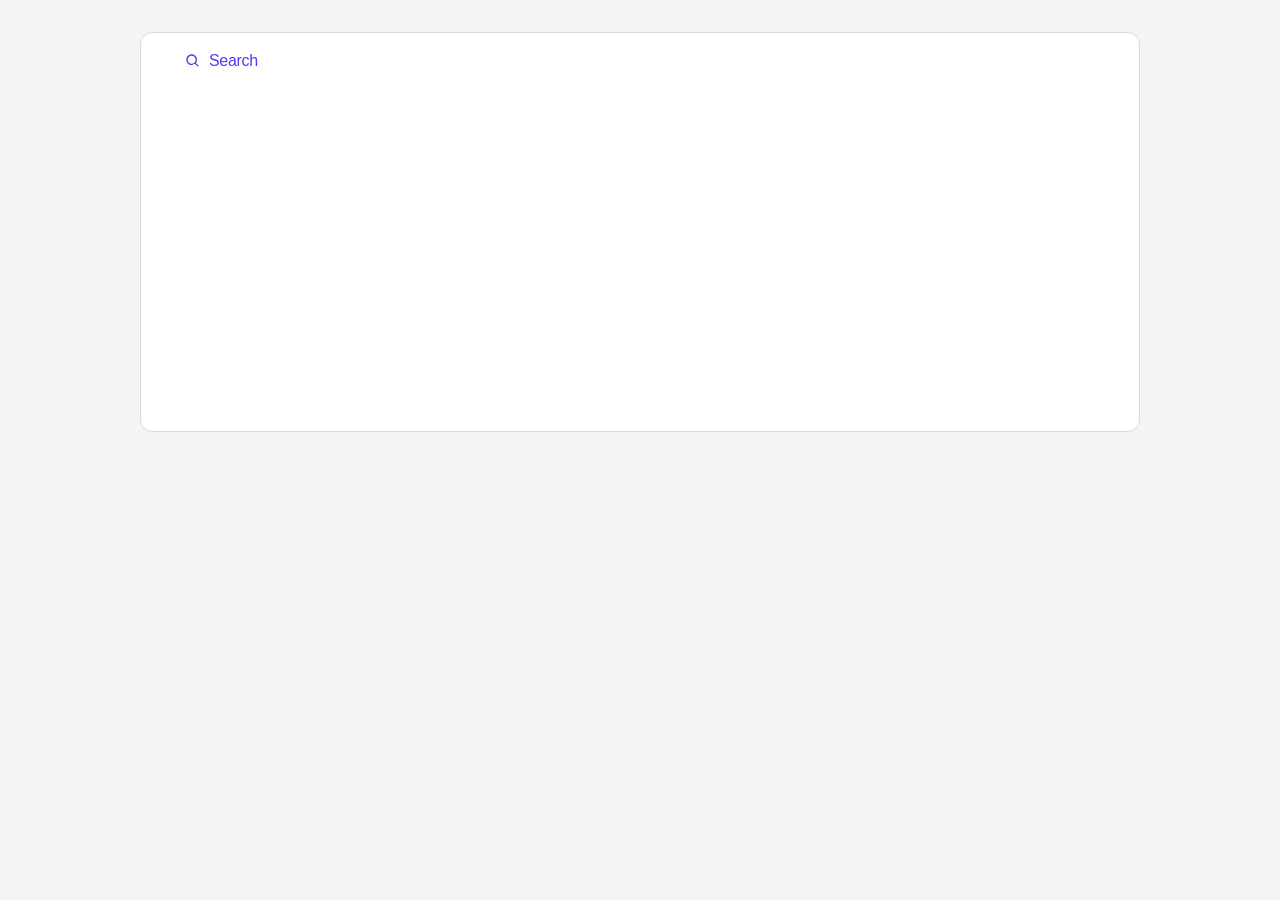
==== public/index.html @ 5e2a1522 "feat(frontend): add Branch pagination + search static entry markup Create public/index.html — the se" ====
<!DOCTYPE html>
<html lang="en">
<head>
  <meta charset="utf-8">
  <meta name="viewport" content="width=device-width, initial-scale=1">
  <title>Branch pagination + search</title>
  <meta name="description" content="A codebase folder and repository tree with branch pagination, inline search, selection, and a confirmation footer.">

  <!--
    Stylesheet order is a hard contract: css/tokens.css declares the :root custom
    properties (colors, typography, spacing, radius) that css/branch-list.css
    consumes via var(--…), so tokens MUST load first. Paths are RELATIVE (no
    leading slash) so the page works when opened directly from the filesystem
    (file://) or served by any static file server. The Inter font is provided by
    the stylesheet layer (an @font-face pointing at assets/fonts/ when present,
    with a system-font fallback); there is intentionally NO external font CDN
    link — the feature ships zero third-party dependencies.
  -->
  <link rel="stylesheet" href="css/tokens.css">
  <link rel="stylesheet" href="css/branch-list.css">
</head>
<body>
  <!--
    Visually-hidden document heading. Gives the page a top-level heading for
    assistive technology and document structure without altering the Figma
    visual: the branch-list container has no visible title of its own, and the
    surrounding application shell (App Bar, wizard, left nav, provider select) is
    explicitly OUT OF SCOPE (Technical Spec §0.8.2).
  -->
  <h1 class="sr-only">Branch pagination and search</h1>

  <main class="page">
    <!--
      ==========================================================================
      BranchTreeContainer — the bordered branch-list panel (Figma 48966:72006 /
      48966:64459). A fixed 400px × ~1000px panel: 1px #D9D9D9 border, 12px
      radius, overflow clipped. It is a flex column with two in-flow children —
      the scrolling tree list (#tree-list) and the pinned confirmation footer
      (#confirmation-footer). Every visual value (dimensions, border, radius,
      spacing, colors, typography) is realized in css/branch-list.css against
      css/tokens.css; this markup carries semantic structure + stable JS hooks
      ONLY (no inline styles, no inline scripts).
      ==========================================================================
    -->
    <div class="branch-tree" id="branch-tree">

      <!--
        Scrollable tree list — the ONLY scrolling region and the pagination
        IntersectionObserver root. js/tree.js renders the folder / repository /
        "New branch" / branch rows here from js/data.js: each generated row is a
        role="treeitem" carrying an inline style="--row-depth:N" indentation hook,
        a 24px icon slot (.branch-tree__icon) holding a 16px icon, and a label
        (.tree-row__label / .branch-row__label / .new-branch-row__label). Nested
        folder children are grouped with role="group" and the parent folder row
        exposes aria-expanded="true|false". js/search.js swaps the "Search"
        affordance below for the inline search input in place.
      -->
      <div class="branch-tree__list" id="tree-list" role="tree" aria-label="Codebase branches">

        <!-- js/tree.js inserts the tree rows (platform, engineering, backend,
             frontend, web-app, customer-portal, "New branch", …) ABOVE the
             "Search" affordance; js/pagination.js appends further branch rows
             (branch-5 … branch-16) before #pagination-sentinel. -->

        <!--
          SearchAffordanceRow (Figma 48966:67318) — the resting "Search"
          affordance: a focusable tree node (purple magnifier + purple "Search"
          label) that js/search.js swaps in place for #search-input-row on
          activation. Default background is transparent; hover paints the
          full-width lavender band (css/branch-list.css). Colors are baked into
          the SVG / resolved from tokens — never recolored here.
        -->
        <div class="search-affordance" id="search-affordance" role="treeitem" tabindex="0" aria-label="Search branches">
          <img class="branch-tree__icon" src="assets/icons/icon_search.svg" alt="" aria-hidden="true" width="24" height="24">
          <span class="search-affordance__label">Search</span>
        </div>

        <!--
          SearchInputRow (Figma 48966:72061 / 48966:70647) — the inline, box-less
          search field (no fill, bottom border only, radius 0). Hidden by default;
          js/search.js reveals it in place of the affordance and moves focus into
          the input. The leading magnifier is purple; the native caret is used
          (the Figma "|" is a mock cursor annotation, not literal text). The
          trailing clear-× control is present whenever the field is open — the
          authoritative Figma "search open / empty" frame (48966:70647) renders
          it VISIBLE in the empty state (per AAP §0.2.2/§0.2.4/§0.2.5) — so it is
          NOT gated on field content; js/search.js wires its click to clear the
          query and dismiss the field. It is only display:none while the whole
          #search-input-row is hidden (default/resting state).
        -->
        <div class="search-input-row" id="search-input-row" role="search" hidden>
          <img class="branch-tree__icon" src="assets/icons/icon_search.svg" alt="" aria-hidden="true" width="24" height="24">
          <label class="sr-only" for="branch-search-input">Search branches</label>
          <input
            id="branch-search-input"
            type="search"
            placeholder="Search"
            autocomplete="off"
            autocapitalize="off"
            spellcheck="false"
            enterkeyhint="search"
            aria-controls="tree-list">
          <button class="search-clear" type="button" aria-label="Clear search">
            <img class="branch-tree__icon" src="assets/icons/icon_x_clear.svg" alt="" aria-hidden="true" width="24" height="24">
          </button>
        </div>

        <!--
          EmptyState (Figma 48966:70337) — shown by js/search.js when a query
          matches no branches: the text-only message "Branch not found" (no icon,
          no illustration), left-aligned at the branch label column. It is
          aria-hidden because the equivalent result is announced through the
          #search-status live region below, which avoids a duplicate screen-reader
          announcement.
        -->
        <p class="empty-state" id="empty-state" hidden aria-hidden="true">Branch not found</p>

        <!--
          Pagination sentinel — a zero-footprint 1px IntersectionObserver target
          appended after the last branch row. js/pagination.js observes it (with
          root = #tree-list) and appends the next branch batch on intersection.
          The design shows NO spinner, skeleton, "loading more" row, scrollbar
          chrome, count badge, or progress bar — pagination is a pure clip at
          400px, so this element is intentionally invisible.
        -->
        <div id="pagination-sentinel" aria-hidden="true"></div>
      </div>

      <!--
        Keyboard "Load more" fallback (accessibility only — Technical Spec §0.3.3,
        §0.4.4). Visually hidden and revealed only on keyboard focus
        (css/branch-list.css) so it never appears in the resting design.
        js/pagination.js wires it so keyboard users can advance pagination without
        a scroll gesture. It is a sibling of the scroll region (kept OUT of the
        role="tree" so the tree owns only tree items) and does NOT introduce any
        visible loading indicator.
      -->
      <button class="load-more" type="button" id="load-more">Load more branches</button>

      <!--
        ConfirmationFooter (Figma 48966:68383) — the pinned bottom bar shown by
        js/selection.js when a branch is selected. Full-width, TOP border only,
        bottom-corner radius (0 0 12 12), pinned to the container bottom while the
        list scrolls above it. Left-to-right: git-branch icon, the full branch
        path text (filled into #confirmation-path), and the purple check-circle
        indicator (24×24). Hidden until a selection exists.
      -->
      <div class="branch-tree__footer" id="confirmation-footer" hidden>
        <img class="branch-tree__icon" src="assets/icons/icon_git_branch.svg" alt="" aria-hidden="true" width="24" height="24">
        <span class="sr-only">Selected branch: </span>
        <span class="branch-tree__footer-path" id="confirmation-path"></span>
        <img class="branch-tree__check" src="assets/icons/icon_check_circle.svg" alt="" aria-hidden="true" width="24" height="24">
      </div>
    </div>

    <!--
      Visually-hidden ARIA live region — js/search.js announces the filtered match
      count and the "Branch not found" empty state here (polite). This is a
      non-visual accessibility layer only; it must not alter the visual design.
    -->
    <div class="sr-only" id="search-status" role="status" aria-live="polite"></div>
  </main>

  <!-- Graceful degradation: the tree, pagination, and search are driven by ES
       modules. This message is shown only when scripting is disabled. -->
  <noscript>This interactive branch browser requires JavaScript to be enabled.</noscript>

  <!--
    Single native ES-module entry point. js/app.js imports data.js, tree.js,
    pagination.js, search.js and selection.js and wires them together on load.
    This is the ONLY script on the page — there is no inline JavaScript and no
    bundler or build step.
  -->
  <script type="module" src="js/app.js"></script>
</body>
</html>
---- public/css/tokens.css ----
/* ============================================================================
 * tokens.css — Design Token Layer
 * ----------------------------------------------------------------------------
 * Feature:  "Branch pagination + search" static frontend.
 * Source:   Figma "Blitzy-Platform-2.0" (fileKey 91TpUu5OYVLFkPdcBCmOUu),
 *           frame 48966:14667 — Token Manifest (Technical Spec §0.2.3).
 *
 * This file is the SINGLE SOURCE OF TRUTH for every tokenized visual value.
 * It is loaded FIRST by public/index.html (before css/branch-list.css), so
 * that all custom properties are defined before any component style consumes
 * them. public/css/branch-list.css resolves EVERY color / spacing / radius /
 * typography value against the variables declared here via var(--…); the
 * token NAMES below are therefore a hard contract and must not be renamed.
 *
 * Constraints (Technical Spec §0.5, §0.9):
 *   - Plain CSS only: no preprocessor, no PostCSS, no build step, no CDN.
 *   - EXACT Figma values: no rounding, snapping, renaming, or approximation.
 *   - This file contains ONLY :root custom-property declarations (colors,
 *     typography, spacing, radius). No component selectors, no resets, and
 *     no layout rules — those live exclusively in branch-list.css.
 *   - No shadow or gradient tokens exist in the design; none are defined.
 *
 * Fonts: Inter is used as a static asset, never an npm dependency. No
 * @font-face block is declared here because no font files are present under
 * public/assets/fonts/; the UI degrades gracefully to the system-font stack
 * declared in --font-family-base (Inter first, robust system fallback after).
 * If Inter files are later added under public/assets/fonts/, @font-face rules
 * using only relative "../assets/fonts/…" URLs may be introduced.
 * ==========================================================================*/

:root {
  /* --------------------------------------------------------------------------
   * Colors — exact hex from the Figma Token Manifest (§0.2.3).
   * ------------------------------------------------------------------------*/
  --color-surface: #FFFFFF;         /* container / background surface */
  --color-border-control: #D9D9D9;  /* container border, search-input underline, footer top border */
  --color-brand-purple: #5B39F3;    /* magnifier, "Search"/"New branch" text, plus icon, check-circle */
  --color-text-primary: #333333;    /* tree / branch / menu row labels, footer full-path text */
  --color-text-black: #000000;      /* typed query text, caret, clear-× tint */
  --color-text-muted: #999999;      /* placeholder + empty-state text, git-branch/folder/repo/chevron icon tint */
  --color-row-highlight: #F2F0FE;   /* hover + selected row background (recurring inline hex, tokenized) */
  --color-page-bg: #F5F5F5;         /* page background behind the container */
  --color-border-card: #E9E9E9;     /* manifest completeness (may be unused by the feature, but defined) */

  /* --------------------------------------------------------------------------
   * Typography — Inter family; exact weight / size / line-height / tracking
   * (§0.2.3). Each role is exposed BOTH as a `font`-shorthand token (weight,
   * size/line-height, then the shared family) AND as individual sub-property
   * tokens, so component styles may consume whichever form they need. Because
   * the CSS `font` shorthand cannot carry letter-spacing, tracking is exposed
   * only as a sub-property token (--text-tree-row-letter-spacing).
   *
   * --font-family-base is the single permitted non-manifest token; it exists
   * to make Inter usable with a graceful system-font fallback.
   * ------------------------------------------------------------------------*/
  --font-family-base: Inter, -apple-system, "Segoe UI", Roboto, Helvetica, Arial, sans-serif;

  /* text-tree-row — tree / branch / menu-row body text (the dominant style). */
  --text-tree-row-weight: 400;
  --text-tree-row-size: 16px;
  --text-tree-row-line-height: 1.5em;
  --text-tree-row-letter-spacing: -0.0188em;
  --text-tree-row: 400 16px/1.5em var(--font-family-base);

  /* text-search-base — search affordance + search-input base text. */
  --text-search-base-weight: 500;
  --text-search-base-size: 16px;
  --text-search-base-line-height: 1.5em;
  --text-search-base: 500 16px/1.5em var(--font-family-base);

  /* text-heading-h5 — heading (used by the preview / shell if present). */
  --text-heading-h5-weight: 600;
  --text-heading-h5-size: 24px;
  --text-heading-h5-line-height: 1.3em;
  --text-heading-h5: 600 24px/1.3em var(--font-family-base);

  /* --------------------------------------------------------------------------
   * Spacing — exact px (§0.2.3).
   * ------------------------------------------------------------------------*/
  --space-row-v: 4px;         /* row vertical padding */
  --space-row-h: 12px;        /* row horizontal padding */
  --space-row-gap: 4px;       /* gap between icon and label within a row */
  --space-indent-step: 28px;  /* depth indent per tree level (24px icon slot + 4px gap) */
  --space-list-pad-v: 12px;   /* inner list vertical padding (12px 0) */
  --space-panel: 32px;        /* panel-level spacing (page / preview padding) */

  /* --------------------------------------------------------------------------
   * Radius — exact (§0.2.3).
   * ------------------------------------------------------------------------*/
  --radius-container: 12px;              /* container corner radius */
  --radius-footer-bottom: 0 0 12px 12px; /* confirmation footer: bottom corners only */
  --radius-row: 0;                       /* rows are square-cornered even when highlighted */
}
---- public/css/branch-list.css ----
/* ============================================================================
 * branch-list.css — Component styles & states for "Branch pagination + search"
 * ----------------------------------------------------------------------------
 * Feature:  "Branch pagination + search" static frontend.
 * Source:   Figma "Blitzy-Platform-2.0" (fileKey 91TpUu5OYVLFkPdcBCmOUu),
 *           frame 48966:14667 — reconciled component specs (Technical Spec §0.2).
 *
 * This is the VISUAL realization of the Figma design. It owns NO tokenized raw
 * values: every color / spacing / radius / typography value that has a manifest
 * token resolves to a `var(--…)` custom property declared in css/tokens.css
 * (loaded FIRST). The only literals present are the CSS-universal keywords
 * (0, none, auto, inherit, currentColor, transparent), a handful of one-off
 * STRUCTURAL dimensions (centralized as local `--branch-tree-*` custom
 * properties immediately below), 1px control borders, and non-visual
 * accessibility primitives (visually-hidden utility, focus-ring widths).
 *
 * Constraints (Technical Spec §0.5, §0.9):
 *   - Plain CSS only: no preprocessor, no PostCSS, no build step, no CDN.
 *   - EXACT Figma values: no rounding, snapping, or approximation.
 *   - No shadows, no gradients anywhere (the design has none).
 *   - No invented UI: no loading indicator (spinner/skeleton/progress), no
 *     matched-substring highlight, no per-row selection checkmark.
 *   - Icons are <img> elements whose colors are BAKED INTO the SVG assets; this
 *     stylesheet only SIZES/positions them and never recolors via filter/mask.
 *
 * ----------------------------------------------------------------------------
 * SELECTOR / HOOK CONTRACT (must match public/index.html + public/js exactly):
 *   #branch-tree / .branch-tree ............. bordered 400px container
 *   #tree-list  / .branch-tree__list ........ the ONLY scrolling region (role=tree)
 *   .tree-row ............................... folder / repository rows (have chevron)
 *   .new-branch-row ......................... "New branch" action row
 *   .branch-row ............................. branch leaf rows
 *   #search-affordance / .search-affordance . collapsed "Search" affordance
 *   #search-input-row / .search-input-row ... open inline search input row,
 *       containing #branch-search-input (<input type="search">) + clear <button>
 *   .empty-state ............................ "Branch not found" message
 *   #search-status.sr-only .................. aria-live result/empty announcement
 *   #pagination-sentinel .................... IntersectionObserver target
 *   #load-more .............................. keyboard "Load more" a11y fallback
 *   #confirmation-footer / .branch-tree__footer  pinned selection footer
 *
 * State hooks toggled by JS (styled here):
 *   folder rows expanded ......... aria-expanded="true"  (rotates the chevron)
 *   selected rows ................ .is-selected AND/OR [aria-selected="true"]
 *   hidden elements .............. the `hidden` attribute
 *
 * INDENTATION CONTRACT (Figma pixel-exact; coordinate with public/js/tree.js):
 *   Each row carries an inline `style="--row-depth:N"` where N is the node's
 *   depth (0-5) from public/js/data.js. Depth indentation is applied as
 *   padding-left; each icon/chevron is a 16px glyph centered inside a 24px slot
 *   (the .branch-tree__icon / .branch-tree__chevron boxes). Row structure:
 *     - folder/repo  (.tree-row):        [chevron box][icon box][label]
 *     - branch/action/search rows:       [icon box][content]      (no chevron)
 *     - empty state  (.empty-state):     [text]                   (no icon)
 *   The per-row padding-left formulas (see each component below) reproduce the
 *   exact Figma offsets: customer-portal(depth3) label @152px, branch(depth4)
 *   label @180px, "Branch not found"(depth4) text @180px.
 * ==========================================================================*/

/* ----------------------------------------------------------------------------
 * Global box-sizing reset (light, non-invasive).
 * ------------------------------------------------------------------------- */
*,
*::before,
*::after {
  box-sizing: border-box;
}

/* ----------------------------------------------------------------------------
 * Page shell — PREVIEW ONLY.
 * Provides a neutral page background and centers the branch-list container so
 * public/index.html can be previewed standalone. The surrounding application
 * shell (App Bar, wizard, left nav, provider select) is intentionally NOT
 * rebuilt here — it is out of scope (Technical Spec §0.8.2).
 * ------------------------------------------------------------------------- */
body {
  margin: 0;
  padding: var(--space-panel);
  min-height: 100vh;
  display: flex;
  justify-content: center;
  align-items: flex-start;
  background: var(--color-page-bg);
  font: var(--text-tree-row);
  font-family: var(--font-family-base);
  color: var(--color-text-primary);
}

/* ----------------------------------------------------------------------------
 * .sr-only — visually-hidden utility (non-visual a11y layer).
 * Used by #search-status (aria-live) and #load-more; removes the element from
 * the visual layout while keeping it available to assistive technology.
 * ------------------------------------------------------------------------- */
.sr-only {
  position: absolute;
  width: 1px;
  height: 1px;
  padding: 0;
  margin: -1px;
  overflow: hidden;
  clip: rect(0 0 0 0);
  clip-path: inset(50%);
  white-space: nowrap;
  border: 0;
}

/* ============================================================================
 * BranchTreeContainer — the bordered 400px panel (Figma 48966:72006).
 * The container is a flex column of exactly two children: the scrolling list
 * (.branch-tree__list) and the optional pinned footer (.branch-tree__footer).
 * Making the list flex-grow and the footer flex-none pins the footer to the
 * container bottom and lets the list reflow when the footer is toggled via the
 * `hidden` attribute — while `overflow: hidden` clips content (incl. the
 * footer's rounded bottom corners) to the 12px container radius.
 *
 * The `--branch-tree-*` custom properties below centralize the few one-off
 * STRUCTURAL dimensions that intentionally have no manifest token (Technical
 * Spec §0.2.3). They are scoped locally here and are NOT added to tokens.css.
 * ========================================================================== */
.branch-tree {
  /* Structural (non-tokenized) dimensions — local to this component only. */
  --branch-tree-height: 400px;   /* fixed container height (clips overflow)   */
  --branch-tree-width: 1000px;   /* container width (~1000px per Figma)       */
  --branch-tree-icon-slot: 24px; /* square slot each 16px icon is centered in */
  --branch-tree-icon-size: 16px; /* rendered icon glyph size                  */
  --branch-tree-check-size: 24px;/* confirmation check-circle (larger icon)   */
  --branch-tree-footer-height: 48px; /* pinned confirmation footer height     */
  --branch-tree-footer-gap: 8px;     /* footer icon/text/check gap            */

  position: relative;
  display: flex;
  flex-direction: column;
  width: var(--branch-tree-width);
  max-width: 100%;
  height: var(--branch-tree-height);
  overflow: hidden;
  background: var(--color-surface);
  border: 1px solid var(--color-border-control);
  border-radius: var(--radius-container);
  /* Inter + system fallback; every descendant row inherits this. */
  font-family: var(--font-family-base);
}

/* ----------------------------------------------------------------------------
 * Inner scroll list (Figma 48966:72007) — the ONLY scrolling element and the
 * IntersectionObserver root. Native scroll, no custom scrollbar chrome (the
 * design is a pure clip at 400px — Technical Spec §0.2 W1).
 * ------------------------------------------------------------------------- */
.branch-tree__list {
  flex: 1 1 auto;
  min-height: 0;             /* allow the flex child to shrink and scroll     */
  overflow-y: auto;
  padding: var(--space-list-pad-v) 0;
  margin: 0;
  list-style: none;          /* harmless if the list uses <ul>/<li> semantics */
}

/* ============================================================================
 * Icon boxes — a 16px SVG glyph centered inside a 24px slot (4px inset each
 * side), reproducing the Figma icon cells. Icons are <img> elements with their
 * color BAKED INTO the SVG asset; this stylesheet never recolors them.
 * ========================================================================== */
.branch-tree__chevron,
.branch-tree__icon {
  box-sizing: border-box;
  flex: 0 0 auto;
  width: var(--branch-tree-icon-slot);
  height: var(--branch-tree-icon-slot);
  /* Inset = (slot - glyph) / 2 = (24px - 16px) / 2 = 4px, centering the glyph. */
  padding: calc((var(--branch-tree-icon-slot) - var(--branch-tree-icon-size)) / 2);
  display: block;
  object-fit: contain;
}

/* Generic safety net: any raw icon <img>/<svg> inside the tree renders at the
 * 16px glyph size (in case markup omits the explicit icon-box class). */
.branch-tree img,
.branch-tree svg {
  flex: 0 0 auto;
}

/* Confirmation check-circle is a larger 24px glyph that fills its slot (no
 * inset). Targeted by class and, as a fallback, by the known asset filename. */
.branch-tree__check,
.branch-tree img[src$="icon_check_circle.svg"] {
  box-sizing: border-box;
  flex: 0 0 auto;
  width: var(--branch-tree-check-size);
  height: var(--branch-tree-check-size);
  padding: 0;
  display: block;
  object-fit: contain;
}

/* ============================================================================
 * Row base — shared geometry & typography for every tree/branch/action/search
 * row (Figma template: 32px tall, padding 4px/12px, 4px gap, 16px body text).
 * Includes <button> resets so an interactive row works whether it is rendered
 * as a <div> or a <button>. padding-left (depth indent) is set per row type.
 * ========================================================================== */
.tree-row,
.new-branch-row,
.branch-row,
.search-affordance,
.search-input-row {
  display: flex;
  align-items: center;
  gap: var(--space-row-gap);
  width: 100%;
  padding: var(--space-row-v) var(--space-row-h);
  margin: 0;
  background: transparent;
  border: 0;
  border-radius: var(--radius-row);
  color: var(--color-text-primary);
  font: var(--text-tree-row);
  letter-spacing: var(--text-tree-row-letter-spacing);
  text-align: left;
  appearance: none;
  -webkit-appearance: none;
  cursor: pointer;
}

/* Row label text fills the remaining width (matches Figma "Fill" sizing) and
 * never wraps a single tree/branch label. */
.tree-row__label,
.branch-row__label,
.new-branch-row__label,
.search-affordance__label {
  flex: 1 1 auto;
  min-width: 0;
  overflow: hidden;
  text-overflow: ellipsis;
  white-space: nowrap;
}

/* ============================================================================
 * TreeRow — folder & repository rows (Figma 48966:72073). They carry a chevron
 * box, so depth indentation is exactly depth × step.
 * ========================================================================== */
.tree-row {
  padding-left: calc(var(--space-row-h) + var(--row-depth, 0) * var(--space-indent-step));
}

/* Hover & selected share the full-width, square-cornered lavender highlight. */
.tree-row:hover,
.tree-row.is-selected,
.tree-row[aria-selected="true"] {
  background: var(--color-row-highlight);
}

/* Expanded folders: rotate the disclosure chevron 90° (asset is stored
 * un-rotated; rotation is CSS-only). Targeted by class + filename fallback. */
.tree-row[aria-expanded="true"] .branch-tree__chevron,
.tree-row[aria-expanded="true"] img[src$="icon_chevron_right.svg"] {
  transform: rotate(90deg);
}

/* Optional, minimal disclosure micro-interaction; does not change static
 * end-states (right when collapsed, down when expanded). */
.branch-tree__chevron,
.tree-row img[src$="icon_chevron_right.svg"] {
  transition: transform 120ms ease;
}

/* ============================================================================
 * NewBranchRow — "New branch" action (Figma 48966:72051). Chevron-less, so it
 * gains one extra indent step to align its icon with the branch icon column.
 * Plus icon (asset-purple) + purple label.
 * ========================================================================== */
.new-branch-row {
  padding-left: calc(var(--space-row-h) + (var(--row-depth, 0) + 1) * var(--space-indent-step));
  color: var(--color-brand-purple);
}

/* ============================================================================
 * SearchAffordanceRow — the resting "Search" affordance (Figma 48966:67318).
 * Purple magnifier (asset) + purple "Search" label (Inter Regular 400).
 * Transparent by default; hover paints the full-width, square lavender band.
 * NO bottom divider and NO input in this state.
 * ========================================================================== */
.search-affordance {
  padding-left: calc(var(--space-row-h) + (var(--row-depth, 0) + 1) * var(--space-indent-step));
  color: var(--color-brand-purple);
}

.search-affordance:hover {
  background: var(--color-row-highlight);
}

/* Keyboard-only focus ring — a non-visual a11y layer that does not alter the
 * resting design (inset so it never overflows the container edge). */
.search-affordance:focus-visible {
  outline: 2px solid var(--color-brand-purple);
  outline-offset: -2px;
}

/* ============================================================================
 * SearchInputRow — the active inline search field (Figma 48966:72061 /
 * 48966:70647). Box-less: no fill, NO radius, a single 1px bottom underline.
 * Leading purple magnifier (asset), an unstyled native search input, and a
 * trailing clear-× button.
 * ========================================================================== */
.search-input-row {
  padding-left: calc(var(--space-row-h) + (var(--row-depth, 0) + 1) * var(--space-indent-step));
  border-bottom: 1px solid var(--color-border-control);
  border-radius: 0;
  cursor: text;
}

/* The native <input type="search"> stripped of all UA chrome so it reads as a
 * bare, box-less field. The search-input baseline (--text-search-base = Inter
 * Medium 500 family/size/line-height) is applied first, then font-weight is
 * overridden to 400 so the TYPED QUERY renders Inter Regular 400 — matching the
 * Figma "Inter Regular 400 span" for the query (Technical Spec §0.2.2) and the
 * surrounding tree-row body weight; only the design's caret glyph is Medium 500.
 * Matched by the documented #branch-search-input hook AND, defensively, by its
 * structural context so the styling holds regardless of the id being present. */
#branch-search-input,
.search-input-row input[type="search"] {
  flex: 1 1 auto;
  min-width: 0;
  padding: 0;
  margin: 0;
  background: transparent;
  border: 0;
  box-shadow: none;
  appearance: none;
  -webkit-appearance: none;
  color: var(--color-text-black);
  caret-color: var(--color-text-black);
  font: var(--text-search-base);
  font-weight: var(--text-tree-row-weight);
  letter-spacing: var(--text-tree-row-letter-spacing);
}

/* Placeholder = Inter Regular 400 in muted gray (lighter than typed text). */
#branch-search-input::placeholder,
.search-input-row input[type="search"]::placeholder {
  color: var(--color-text-muted);
  font-weight: var(--text-tree-row-weight);
  opacity: 1;                 /* Firefox dims placeholders by default */
}

/* Remove WebKit's built-in magnifier/clear affordances so only our own icons
 * are shown. */
#branch-search-input::-webkit-search-decoration,
#branch-search-input::-webkit-search-cancel-button,
#branch-search-input::-webkit-search-results-button,
#branch-search-input::-webkit-search-results-decoration,
.search-input-row input[type="search"]::-webkit-search-decoration,
.search-input-row input[type="search"]::-webkit-search-cancel-button,
.search-input-row input[type="search"]::-webkit-search-results-button,
.search-input-row input[type="search"]::-webkit-search-results-decoration {
  appearance: none;
  -webkit-appearance: none;
}

/* Accessible focus indicator only (no resting box/background/shadow). */
#branch-search-input:focus-visible,
.search-input-row input[type="search"]:focus-visible {
  outline: 2px solid var(--color-brand-purple);
  outline-offset: 2px;
}

/* Trailing clear-× button — transparent, chrome-less; the × glyph color is
 * baked into the SVG asset (black). */
.search-input-row .search-clear,
.search-input-row button {
  flex: 0 0 auto;
  display: inline-flex;
  align-items: center;
  justify-content: center;
  padding: 0;
  margin: 0;
  background: none;
  border: 0;
  color: var(--color-text-black);
  cursor: pointer;
  appearance: none;
  -webkit-appearance: none;
}

.search-input-row .search-clear:focus-visible,
.search-input-row button:focus-visible {
  outline: 2px solid var(--color-brand-purple);
  outline-offset: 2px;
}

/* ============================================================================
 * BranchRow — branch leaves (Figma 48966:67971). Chevron-less, so it gains one
 * extra indent step. git-branch icon is #999999 (baked in the asset) and the
 * label uses the default primary text color inherited from the row base.
 * ========================================================================== */
.branch-row {
  padding-left: calc(var(--space-row-h) + (var(--row-depth, 0) + 1) * var(--space-indent-step));
}

/* Hover mirrors the documented TreeRow hover highlight (full-width, square). */
.branch-row:hover {
  background: var(--color-row-highlight);
}

/* Selected branch: full-width lavender band, radius 0, TEXT UNCHANGED.
 * There is deliberately NO per-row checkmark — the only check indicator is the
 * check-circle in the confirmation footer. Both selection hooks are styled. */
.branch-row.is-selected,
.branch-row[aria-selected="true"] {
  background: var(--color-row-highlight);
}

/* ============================================================================
 * EmptyState — the "Branch not found" message (Figma 48966:70337). A single
 * left-aligned line in muted gray, aligned to the branch LABEL column (branch
 * indent + icon slot + gap). NO icon, NO illustration.
 * ========================================================================== */
.empty-state {
  margin: 0;
  padding: var(--space-row-v) var(--space-row-h);
  /* Text sits at the branch-label column: base indent + icon slot + gap,
   * expressed as two extra indent steps beyond the row padding. */
  padding-left: calc(var(--space-row-h) + (var(--row-depth, 0) + 2) * var(--space-indent-step));
  color: var(--color-text-muted);
  font: var(--text-tree-row);
  letter-spacing: var(--text-tree-row-letter-spacing);
  text-align: left;
}

/* ============================================================================
 * ConfirmationFooter — pinned bottom bar shown when a branch is selected
 * (Figma 48966:68383). It is a SIBLING of the scroll list inside the flex
 * column container, so it stays pinned to the container's bottom edge and the
 * list scrolls above it. Full width, TOP border only, bottom-corner radius.
 * ========================================================================== */
.branch-tree__footer {
  flex: 0 0 auto;            /* never shrinks; sits below the scrolling list  */
  display: flex;
  align-items: center;
  gap: var(--branch-tree-footer-gap);
  width: 100%;
  min-height: var(--branch-tree-footer-height);
  padding: var(--space-row-h);
  background: var(--color-surface);   /* opaque so scrolled rows don't show through */
  border-top: 1px solid var(--color-border-control);
  border-radius: var(--radius-footer-bottom);
  color: var(--color-text-primary);
  font: var(--text-tree-row);
  letter-spacing: var(--text-tree-row-letter-spacing);
}

/* Full branch path fills the space between the leading git-branch icon and the
 * trailing check-circle (matches Figma "Fill" sizing / space-between look). */
.branch-tree__footer-path {
  flex: 1 1 auto;
  min-width: 0;
  overflow: hidden;
  text-overflow: ellipsis;
  white-space: nowrap;
  color: var(--color-text-primary);
}

/* ============================================================================
 * Pagination & accessibility utilities — NO invented UI. The design paginates
 * as a pure clip at 400px with native scroll: there is no spinner, skeleton,
 * "loading more" row, count badge, or progress bar anywhere.
 * ========================================================================== */

/* IntersectionObserver target: a zero-footprint 1px sentinel appended after the
 * last branch row. It must never affect the visible layout. */
#pagination-sentinel {
  flex: 0 0 auto;
  width: 100%;
  height: 1px;
  margin: 0;
  padding: 0;
  list-style: none;
  background: transparent;
  border: 0;
}

/* Keyboard "Load more" fallback — visually hidden (accessibility only) so it
 * never appears in the resting design, but reachable via Tab and revealed on
 * focus for keyboard users (standard skip-link reveal pattern). */
#load-more {
  position: absolute;
  width: 1px;
  height: 1px;
  padding: 0;
  margin: -1px;
  overflow: hidden;
  clip: rect(0 0 0 0);
  clip-path: inset(50%);
  white-space: nowrap;
  border: 0;
  background: transparent;
  color: var(--color-brand-purple);
  font: var(--text-tree-row);
  cursor: pointer;
  appearance: none;
  -webkit-appearance: none;
}

/* Reveal the fallback into normal flow only when it receives keyboard focus. */
#load-more:focus,
#load-more:focus-visible {
  position: static;
  width: auto;
  height: auto;
  margin: 0;
  padding: var(--space-row-v) var(--space-row-h);
  overflow: visible;
  clip: auto;
  clip-path: none;
  white-space: normal;
  outline: 2px solid var(--color-brand-purple);
  outline-offset: -2px;
}

/* ----------------------------------------------------------------------------
 * [hidden] enforcement — elements whose resting display is flex/grid need an
 * explicit override, because `display: flex|grid` otherwise defeats the UA
 * `[hidden] { display: none }` rule. This guarantees the JS-toggled `hidden`
 * attribute reliably hides the footer, the inactive search input, the search
 * affordance, the empty state, and any row.
 * -------------------------------------------------------------------------- */
[hidden] {
  display: none !important;
}
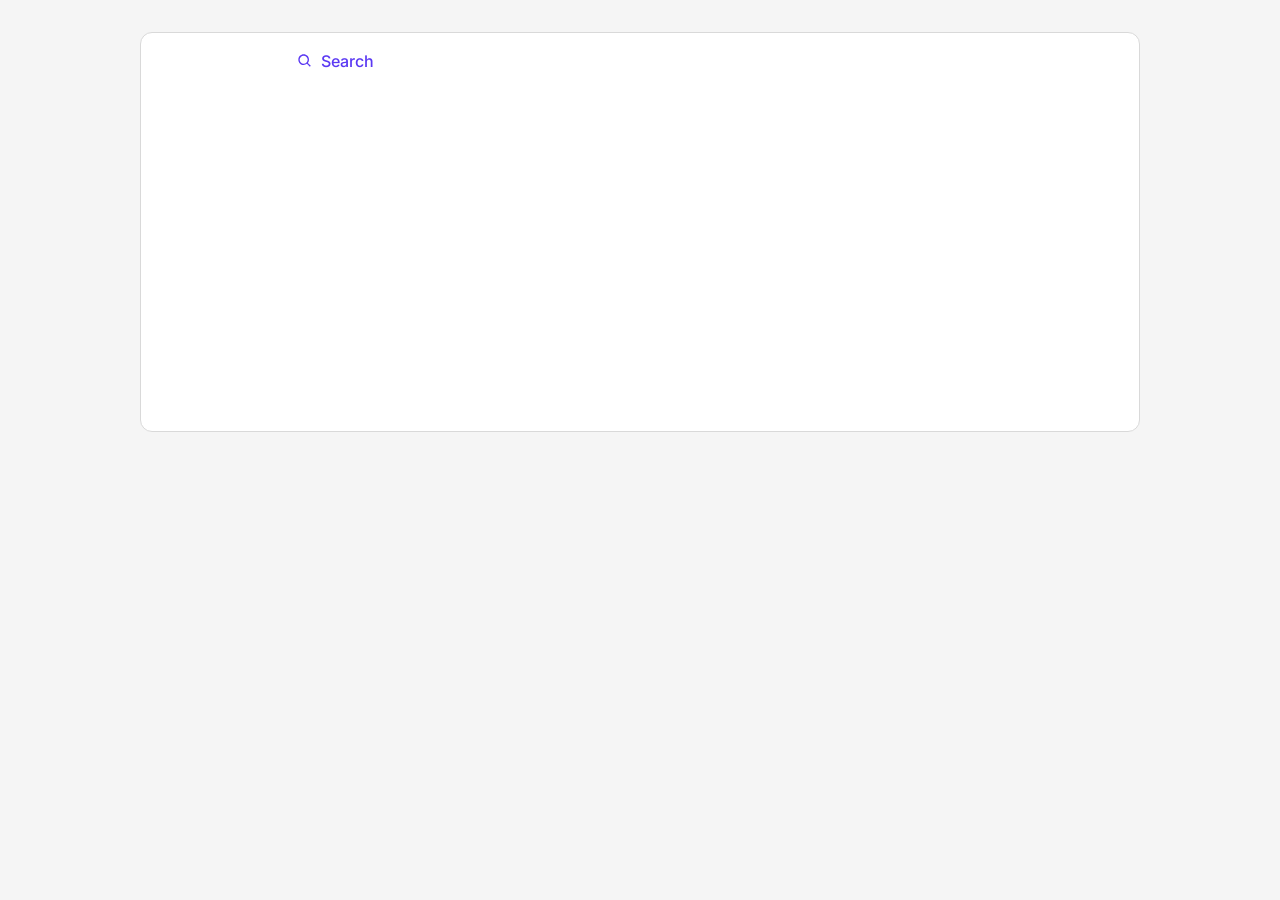
==== commit ce34803e: "fix(frontend): resolve 17 foundation code-review findings for Branch pagination + search tokens.css:" ====
--- a/public/index.html
+++ b/public/index.html
@@ -9,86 +9,72 @@
   <!--
     Stylesheet order is a hard contract: css/tokens.css declares the :root custom
     properties (colors, typography, spacing, radius) that css/branch-list.css
-    consumes via var(--…), so tokens MUST load first. Paths are RELATIVE (no
-    leading slash) so the page works when opened directly from the filesystem
-    (file://) or served by any static file server. The Inter font is provided by
-    the stylesheet layer (an @font-face pointing at assets/fonts/ when present,
-    with a system-font fallback); there is intentionally NO external font CDN
-    link — the feature ships zero third-party dependencies.
+    consumes via var(--…), so tokens MUST load first. Paths are RELATIVE so the
+    assets resolve under any static file server. Inter is provided by @font-face
+    in css/tokens.css (self-hosted under assets/fonts/, system-font fallback);
+    there is intentionally NO external font CDN — zero third-party dependencies.
   -->
   <link rel="stylesheet" href="css/tokens.css">
   <link rel="stylesheet" href="css/branch-list.css">
 </head>
 <body>
-  <!--
-    Visually-hidden document heading. Gives the page a top-level heading for
-    assistive technology and document structure without altering the Figma
-    visual: the branch-list container has no visible title of its own, and the
-    surrounding application shell (App Bar, wizard, left nav, provider select) is
-    explicitly OUT OF SCOPE (Technical Spec §0.8.2).
-  -->
+  <!-- Visually-hidden document heading (structure for assistive tech; the Figma
+       design has no visible panel title, and the surrounding application shell is
+       out of scope — Technical Spec §0.8.2). -->
   <h1 class="sr-only">Branch pagination and search</h1>
 
   <main class="page">
     <!--
-      ==========================================================================
-      BranchTreeContainer — the bordered branch-list panel (Figma 48966:72006 /
-      48966:64459). A fixed 400px × ~1000px panel: 1px #D9D9D9 border, 12px
-      radius, overflow clipped. It is a flex column with two in-flow children —
-      the scrolling tree list (#tree-list) and the pinned confirmation footer
-      (#confirmation-footer). Every visual value (dimensions, border, radius,
-      spacing, colors, typography) is realized in css/branch-list.css against
-      css/tokens.css; this markup carries semantic structure + stable JS hooks
-      ONLY (no inline styles, no inline scripts).
-      ==========================================================================
+      BranchTreeContainer — the bordered branch-list panel (Figma 48966:72006).
+      Fixed 400px × ~1000px: 1px #D9D9D9 border, 12px radius, overflow clipped. A
+      flex column with two in-flow children: the scrolling list (#tree-list) and
+      the pinned confirmation footer (#confirmation-footer). All visual values are
+      realized in css/branch-list.css against css/tokens.css; this markup carries
+      semantic structure + stable hooks ONLY (no inline styles, no inline scripts).
     -->
     <div class="branch-tree" id="branch-tree">
 
       <!--
-        Scrollable tree list — the ONLY scrolling region and the pagination
-        IntersectionObserver root. js/tree.js renders the folder / repository /
-        "New branch" / branch rows here from js/data.js: each generated row is a
-        role="treeitem" carrying an inline style="--row-depth:N" indentation hook,
-        a 24px icon slot (.branch-tree__icon) holding a 16px icon, and a label
-        (.tree-row__label / .branch-row__label / .new-branch-row__label). Nested
-        folder children are grouped with role="group" and the parent folder row
-        exposes aria-expanded="true|false". js/search.js swaps the "Search"
-        affordance below for the inline search input in place.
+        Scroll region and pagination IntersectionObserver root. Exposed as
+        role="group" (a labeled container that may hold mixed content) because it
+        also hosts the Search controls. The forthcoming js/tree.js will render the
+        folder / repository / "New branch" / branch rows inside it as a nested
+        role="tree" element (each row a role="treeitem" carrying a data-depth="N"
+        indentation hook, a 24px icon slot, and a label); folder rows expose
+        aria-expanded and group their children with role="group".
       -->
-      <div class="branch-tree__list" id="tree-list" role="tree" aria-label="Codebase branches">
+      <div class="branch-tree__list" id="tree-list" role="group" aria-label="Codebase branches">
 
-        <!-- js/tree.js inserts the tree rows (platform, engineering, backend,
-             frontend, web-app, customer-portal, "New branch", …) ABOVE the
-             "Search" affordance; js/pagination.js appends further branch rows
-             (branch-5 … branch-16) before #pagination-sentinel. -->
+        <!-- The tree rows (platform, engineering, backend, frontend, web-app,
+             customer-portal, "New branch", …) will be rendered ABOVE this Search
+             affordance; further branch rows (branch-5 … branch-16) will be
+             appended before #pagination-sentinel. -->
 
         <!--
           SearchAffordanceRow (Figma 48966:67318) — the resting "Search"
-          affordance: a focusable tree node (purple magnifier + purple "Search"
-          label) that js/search.js swaps in place for #search-input-row on
-          activation. Default background is transparent; hover paints the
-          full-width lavender band (css/branch-list.css). Colors are baked into
-          the SVG / resolved from tokens — never recolored here.
+          affordance as a native <button> (purple magnifier + purple "Search"
+          label). aria-expanded reflects whether the inline input is open, and
+          aria-controls points at the input row it toggles. Transparent by
+          default; hover paints the full-width lavender band (css/branch-list.css).
         -->
-        <div class="search-affordance" id="search-affordance" role="treeitem" tabindex="0" aria-label="Search branches">
+        <button type="button" class="search-affordance" id="search-affordance" data-depth="4" aria-expanded="false" aria-controls="search-input-row">
           <img class="branch-tree__icon" src="assets/icons/icon_search.svg" alt="" aria-hidden="true" width="24" height="24">
           <span class="search-affordance__label">Search</span>
-        </div>
+        </button>
 
         <!--
           SearchInputRow (Figma 48966:72061 / 48966:70647) — the inline, box-less
           search field (no fill, bottom border only, radius 0). Hidden by default;
-          js/search.js reveals it in place of the affordance and moves focus into
-          the input. The leading magnifier is purple; the native caret is used
-          (the Figma "|" is a mock cursor annotation, not literal text). The
-          trailing clear-× control is present whenever the field is open — the
-          authoritative Figma "search open / empty" frame (48966:70647) renders
-          it VISIBLE in the empty state (per AAP §0.2.2/§0.2.4/§0.2.5) — so it is
-          NOT gated on field content; js/search.js wires its click to clear the
-          query and dismiss the field. It is only display:none while the whole
-          #search-input-row is hidden (default/resting state).
+          the search behavior module will reveal it in place of the affordance and
+          move focus into the input. Search semantics come from the native
+          <input type="search"> and its associated <label> (no role="search" on
+          this container — that would be invalid inside the list group). The
+          leading magnifier is purple; the native caret is used. The trailing
+          clear-× control is present whenever the field is open — the authoritative
+          Figma "search open / empty" frame (48966:70647) renders it VISIBLE in the
+          empty state (§0.2.2/§0.2.4/§0.2.5), so it is not gated on field content.
         -->
-        <div class="search-input-row" id="search-input-row" role="search" hidden>
+        <div class="search-input-row" id="search-input-row" data-depth="4" hidden>
           <img class="branch-tree__icon" src="assets/icons/icon_search.svg" alt="" aria-hidden="true" width="24" height="24">
           <label class="sr-only" for="branch-search-input">Search branches</label>
           <input
@@ -106,44 +92,39 @@
         </div>
 
         <!--
-          EmptyState (Figma 48966:70337) — shown by js/search.js when a query
-          matches no branches: the text-only message "Branch not found" (no icon,
-          no illustration), left-aligned at the branch label column. It is
-          aria-hidden because the equivalent result is announced through the
-          #search-status live region below, which avoids a duplicate screen-reader
-          announcement.
+          EmptyState (Figma 48966:70337) — the text-only "Branch not found" message
+          (no icon, no illustration), left-aligned at the branch label column
+          (data-depth="4"). Shown by the search module when a query matches no
+          branches. aria-hidden because the equivalent result is announced through
+          the #search-status live region below (avoids a duplicate announcement).
         -->
-        <p class="empty-state" id="empty-state" hidden aria-hidden="true">Branch not found</p>
+        <p class="empty-state" id="empty-state" data-depth="4" hidden aria-hidden="true">Branch not found</p>
 
         <!--
           Pagination sentinel — a zero-footprint 1px IntersectionObserver target
-          appended after the last branch row. js/pagination.js observes it (with
-          root = #tree-list) and appends the next branch batch on intersection.
-          The design shows NO spinner, skeleton, "loading more" row, scrollbar
-          chrome, count badge, or progress bar — pagination is a pure clip at
-          400px, so this element is intentionally invisible.
+          appended after the last branch row (root = #tree-list). The design shows
+          NO spinner, skeleton, "loading more" row, scrollbar chrome, count badge,
+          or progress bar — pagination is a pure clip at 400px — so it is invisible.
         -->
         <div id="pagination-sentinel" aria-hidden="true"></div>
       </div>
 
       <!--
-        Keyboard "Load more" fallback (accessibility only — Technical Spec §0.3.3,
-        §0.4.4). Visually hidden and revealed only on keyboard focus
-        (css/branch-list.css) so it never appears in the resting design.
-        js/pagination.js wires it so keyboard users can advance pagination without
-        a scroll gesture. It is a sibling of the scroll region (kept OUT of the
-        role="tree" so the tree owns only tree items) and does NOT introduce any
-        visible loading indicator.
+        Keyboard "Load more" fallback (accessibility only — §0.3.3, §0.4.4).
+        Visually hidden and revealed only on keyboard focus, as an opaque overlay
+        that causes no layout shift (css/branch-list.css), so it never appears in
+        the resting design and adds no visible loading indicator. It is a sibling
+        of the scroll region (kept out of the list group).
       -->
       <button class="load-more" type="button" id="load-more">Load more branches</button>
 
       <!--
-        ConfirmationFooter (Figma 48966:68383) — the pinned bottom bar shown by
-        js/selection.js when a branch is selected. Full-width, TOP border only,
-        bottom-corner radius (0 0 12 12), pinned to the container bottom while the
-        list scrolls above it. Left-to-right: git-branch icon, the full branch
-        path text (filled into #confirmation-path), and the purple check-circle
-        indicator (24×24). Hidden until a selection exists.
+        ConfirmationFooter (Figma 48966:68383) — the pinned bottom bar shown when a
+        branch is selected. Full-width, TOP border only, bottom-corner radius
+        (0 0 12 12), pinned to the container bottom while the list scrolls above.
+        Left-to-right: git-branch icon, the full branch path (filled into
+        #confirmation-path), and the purple check-circle (24×24). Hidden until a
+        selection exists.
       -->
       <div class="branch-tree__footer" id="confirmation-footer" hidden>
         <img class="branch-tree__icon" src="assets/icons/icon_git_branch.svg" alt="" aria-hidden="true" width="24" height="24">
@@ -154,23 +135,18 @@
     </div>
 
     <!--
-      Visually-hidden ARIA live region — js/search.js announces the filtered match
-      count and the "Branch not found" empty state here (polite). This is a
-      non-visual accessibility layer only; it must not alter the visual design.
+      Visually-hidden ARIA live region — the search module will announce the
+      filtered match count and the "Branch not found" empty state here (polite).
+      Non-visual accessibility layer only; it does not alter the visual design.
     -->
     <div class="sr-only" id="search-status" role="status" aria-live="polite"></div>
   </main>
 
-  <!-- Graceful degradation: the tree, pagination, and search are driven by ES
-       modules. This message is shown only when scripting is disabled. -->
-  <noscript>This interactive branch browser requires JavaScript to be enabled.</noscript>
-
   <!--
-    Single native ES-module entry point. js/app.js imports data.js, tree.js,
-    pagination.js, search.js and selection.js and wires them together on load.
-    This is the ONLY script on the page — there is no inline JavaScript and no
-    bundler or build step.
+    Behavior is delivered by native ES modules (js/data.js, js/tree.js,
+    js/pagination.js, js/search.js, js/selection.js wired by js/app.js). Those
+    modules are implemented in a later milestone; no script is referenced here yet
+    so this page loads the static structure and styling with no broken resources.
   -->
-  <script type="module" src="js/app.js"></script>
 </body>
 </html>
--- a/public/css/tokens.css
+++ b/public/css/tokens.css
@@ -1,93 +1,82 @@
-/* ============================================================================
- * tokens.css — Design Token Layer
- * ----------------------------------------------------------------------------
- * Feature:  "Branch pagination + search" static frontend.
- * Source:   Figma "Blitzy-Platform-2.0" (fileKey 91TpUu5OYVLFkPdcBCmOUu),
- *           frame 48966:14667 — Token Manifest (Technical Spec §0.2.3).
- *
- * This file is the SINGLE SOURCE OF TRUTH for every tokenized visual value.
- * It is loaded FIRST by public/index.html (before css/branch-list.css), so
- * that all custom properties are defined before any component style consumes
- * them. public/css/branch-list.css resolves EVERY color / spacing / radius /
- * typography value against the variables declared here via var(--…); the
- * token NAMES below are therefore a hard contract and must not be renamed.
- *
- * Constraints (Technical Spec §0.5, §0.9):
- *   - Plain CSS only: no preprocessor, no PostCSS, no build step, no CDN.
- *   - EXACT Figma values: no rounding, snapping, renaming, or approximation.
- *   - This file contains ONLY :root custom-property declarations (colors,
- *     typography, spacing, radius). No component selectors, no resets, and
- *     no layout rules — those live exclusively in branch-list.css.
- *   - No shadow or gradient tokens exist in the design; none are defined.
- *
- * Fonts: Inter is used as a static asset, never an npm dependency. No
- * @font-face block is declared here because no font files are present under
- * public/assets/fonts/; the UI degrades gracefully to the system-font stack
- * declared in --font-family-base (Inter first, robust system fallback after).
- * If Inter files are later added under public/assets/fonts/, @font-face rules
- * using only relative "../assets/fonts/…" URLs may be introduced.
- * ==========================================================================*/
+/* tokens.css — Design token layer for "Branch pagination + search".
+ * Loaded FIRST (before branch-list.css); every component value resolves to a
+ * var(--…) declared here. Values are the exact Figma Token Manifest (§0.2.3);
+ * token names are a contract with branch-list.css and must not be renamed.
+ * Plain CSS only: no preprocessor, no build step, no CDN. */
+
+/* Self-hosted Inter (SIL OFL-1.1; files + license under ../assets/fonts/).
+ * Relative src only — no external font CDN. font-display: swap renders the
+ * system fallback immediately, then swaps Inter in when loaded. */
+@font-face {
+  font-family: "Inter";
+  font-style: normal;
+  font-weight: 400;
+  font-display: swap;
+  src: url("../assets/fonts/inter-latin-400-normal.woff2") format("woff2");
+}
+@font-face {
+  font-family: "Inter";
+  font-style: normal;
+  font-weight: 500;
+  font-display: swap;
+  src: url("../assets/fonts/inter-latin-500-normal.woff2") format("woff2");
+}
+@font-face {
+  font-family: "Inter";
+  font-style: normal;
+  font-weight: 600;
+  font-display: swap;
+  src: url("../assets/fonts/inter-latin-600-normal.woff2") format("woff2");
+}
 
 :root {
-  /* --------------------------------------------------------------------------
-   * Colors — exact hex from the Figma Token Manifest (§0.2.3).
-   * ------------------------------------------------------------------------*/
-  --color-surface: #FFFFFF;         /* container / background surface */
-  --color-border-control: #D9D9D9;  /* container border, search-input underline, footer top border */
-  --color-brand-purple: #5B39F3;    /* magnifier, "Search"/"New branch" text, plus icon, check-circle */
-  --color-text-primary: #333333;    /* tree / branch / menu row labels, footer full-path text */
-  --color-text-black: #000000;      /* typed query text, caret, clear-× tint */
-  --color-text-muted: #999999;      /* placeholder + empty-state text, git-branch/folder/repo/chevron icon tint */
-  --color-row-highlight: #F2F0FE;   /* hover + selected row background (recurring inline hex, tokenized) */
-  --color-page-bg: #F5F5F5;         /* page background behind the container */
-  --color-border-card: #E9E9E9;     /* manifest completeness (may be unused by the feature, but defined) */
+  /* Colors — exact Figma hex. */
+  --color-surface: #FFFFFF;
+  --color-border-control: #D9D9D9;
+  --color-brand-purple: #5B39F3;
+  --color-text-primary: #333333;
+  --color-text-black: #000000;
+  /* BLITZY [A11Y]: muted text (placeholder + "Branch not found") is the exact
+   * Figma value #999999; on #FFFFFF it computes ~2.85:1 and on #F2F0FE ~2.53:1,
+   * below WCAG AA 4.5:1 for normal text. Figma is authoritative, so the value
+   * is preserved exactly and flagged for designer review rather than altered. */
+  --color-text-muted: #999999;
+  --color-row-highlight: #F2F0FE;  /* recurring hover + selected row background */
+  --color-page-bg: #F5F5F5;
+  --color-border-card: #E9E9E9;    /* manifest completeness; unused by the feature */
 
-  /* --------------------------------------------------------------------------
-   * Typography — Inter family; exact weight / size / line-height / tracking
-   * (§0.2.3). Each role is exposed BOTH as a `font`-shorthand token (weight,
-   * size/line-height, then the shared family) AND as individual sub-property
-   * tokens, so component styles may consume whichever form they need. Because
-   * the CSS `font` shorthand cannot carry letter-spacing, tracking is exposed
-   * only as a sub-property token (--text-tree-row-letter-spacing).
-   *
-   * --font-family-base is the single permitted non-manifest token; it exists
-   * to make Inter usable with a graceful system-font fallback.
-   * ------------------------------------------------------------------------*/
+  /* Typography — Inter family. Each role is exposed as a `font` shorthand plus
+   * individual sub-property tokens (the shorthand cannot carry letter-spacing).
+   * --font-family-base is the only non-manifest token: it makes Inter usable
+   * with a graceful system fallback. */
   --font-family-base: Inter, -apple-system, "Segoe UI", Roboto, Helvetica, Arial, sans-serif;
 
-  /* text-tree-row — tree / branch / menu-row body text (the dominant style). */
   --text-tree-row-weight: 400;
   --text-tree-row-size: 16px;
   --text-tree-row-line-height: 1.5em;
   --text-tree-row-letter-spacing: -0.0188em;
   --text-tree-row: 400 16px/1.5em var(--font-family-base);
 
-  /* text-search-base — search affordance + search-input base text. */
   --text-search-base-weight: 500;
   --text-search-base-size: 16px;
   --text-search-base-line-height: 1.5em;
   --text-search-base: 500 16px/1.5em var(--font-family-base);
 
-  /* text-heading-h5 — heading (used by the preview / shell if present). */
   --text-heading-h5-weight: 600;
   --text-heading-h5-size: 24px;
   --text-heading-h5-line-height: 1.3em;
   --text-heading-h5: 600 24px/1.3em var(--font-family-base);
 
-  /* --------------------------------------------------------------------------
-   * Spacing — exact px (§0.2.3).
-   * ------------------------------------------------------------------------*/
-  --space-row-v: 4px;         /* row vertical padding */
-  --space-row-h: 12px;        /* row horizontal padding */
-  --space-row-gap: 4px;       /* gap between icon and label within a row */
-  --space-indent-step: 28px;  /* depth indent per tree level (24px icon slot + 4px gap) */
-  --space-list-pad-v: 12px;   /* inner list vertical padding (12px 0) */
-  --space-panel: 32px;        /* panel-level spacing (page / preview padding) */
+  /* Spacing — exact px. */
+  --space-row-v: 4px;
+  --space-row-h: 12px;
+  --space-row-gap: 4px;
+  --space-indent-step: 28px;   /* per tree level: 24px icon slot + 4px gap */
+  --space-list-pad-v: 12px;
+  --space-panel: 32px;
 
-  /* --------------------------------------------------------------------------
-   * Radius — exact (§0.2.3).
-   * ------------------------------------------------------------------------*/
-  --radius-container: 12px;              /* container corner radius */
-  --radius-footer-bottom: 0 0 12px 12px; /* confirmation footer: bottom corners only */
-  --radius-row: 0;                       /* rows are square-cornered even when highlighted */
+  /* Radius — exact. */
+  --radius-container: 12px;
+  --radius-footer-bottom: 0 0 12px 12px;  /* footer: bottom corners only */
+  --radius-row: 0;                          /* rows stay square even when highlighted */
 }
--- a/public/css/branch-list.css
+++ b/public/css/branch-list.css
@@ -1,78 +1,61 @@
-/* ============================================================================
- * branch-list.css — Component styles & states for "Branch pagination + search"
- * ----------------------------------------------------------------------------
- * Feature:  "Branch pagination + search" static frontend.
- * Source:   Figma "Blitzy-Platform-2.0" (fileKey 91TpUu5OYVLFkPdcBCmOUu),
- *           frame 48966:14667 — reconciled component specs (Technical Spec §0.2).
+/* branch-list.css — Component styles & states for "Branch pagination + search".
+ * Visual realization of Figma "Blitzy-Platform-2.0" (fileKey 91TpUu5OYVLFkPdcBCmOUu),
+ * frame 48966:14667 (Technical Spec §0.2). Loaded AFTER css/tokens.css.
  *
- * This is the VISUAL realization of the Figma design. It owns NO tokenized raw
- * values: every color / spacing / radius / typography value that has a manifest
- * token resolves to a `var(--…)` custom property declared in css/tokens.css
- * (loaded FIRST). The only literals present are the CSS-universal keywords
- * (0, none, auto, inherit, currentColor, transparent), a handful of one-off
- * STRUCTURAL dimensions (centralized as local `--branch-tree-*` custom
- * properties immediately below), 1px control borders, and non-visual
- * accessibility primitives (visually-hidden utility, focus-ring widths).
+ * Every tokenized color/spacing/radius/typography value resolves to a var(--…)
+ * from tokens.css. The only literals are CSS-universal keywords (0, none, auto,
+ * transparent, normal, currentColor), a few one-off STRUCTURAL dimensions
+ * (centralized as local --branch-tree-* properties), 1px control borders, and
+ * non-visual a11y primitives (visually-hidden utility, focus-ring widths).
+ * No preprocessor/build/CDN; no shadows/gradients; no invented UI (no loading
+ * indicator, no matched-substring highlight, no per-row checkmark). Icon colors
+ * are baked into the SVG assets — this stylesheet only sizes/positions them.
  *
- * Constraints (Technical Spec §0.5, §0.9):
- *   - Plain CSS only: no preprocessor, no PostCSS, no build step, no CDN.
- *   - EXACT Figma values: no rounding, snapping, or approximation.
- *   - No shadows, no gradients anywhere (the design has none).
- *   - No invented UI: no loading indicator (spinner/skeleton/progress), no
- *     matched-substring highlight, no per-row selection checkmark.
- *   - Icons are <img> elements whose colors are BAKED INTO the SVG assets; this
- *     stylesheet only SIZES/positions them and never recolors via filter/mask.
+ * SELECTOR / HOOK CONTRACT (matches public/index.html and future public/js):
+ *   .branch-tree / #branch-tree ............ bordered 400px container
+ *   .branch-tree__list / #tree-list ........ the ONLY scroll region (role="group";
+ *       JS renders a role="tree" element inside for folder/branch items)
+ *   .tree-row .............................. folder / repository rows (have chevron)
+ *   .new-branch-row ........................ "New branch" action row
+ *   .branch-row ............................ branch leaf rows
+ *   .search-affordance / #search-affordance  resting "Search" affordance (a <button>)
+ *   .search-input-row / #search-input-row .. open inline search input row, containing
+ *       #branch-search-input (<input type="search">) + a clear <button>
+ *   .empty-state ........................... "Branch not found" message
+ *   #search-status.sr-only ................. aria-live result/empty announcement
+ *   #pagination-sentinel ................... IntersectionObserver target
+ *   #load-more ............................. keyboard "Load more" a11y fallback
+ *   .branch-tree__footer / #confirmation-footer  pinned selection footer
  *
- * ----------------------------------------------------------------------------
- * SELECTOR / HOOK CONTRACT (must match public/index.html + public/js exactly):
- *   #branch-tree / .branch-tree ............. bordered 400px container
- *   #tree-list  / .branch-tree__list ........ the ONLY scrolling region (role=tree)
- *   .tree-row ............................... folder / repository rows (have chevron)
- *   .new-branch-row ......................... "New branch" action row
- *   .branch-row ............................. branch leaf rows
- *   #search-affordance / .search-affordance . collapsed "Search" affordance
- *   #search-input-row / .search-input-row ... open inline search input row,
- *       containing #branch-search-input (<input type="search">) + clear <button>
- *   .empty-state ............................ "Branch not found" message
- *   #search-status.sr-only .................. aria-live result/empty announcement
- *   #pagination-sentinel .................... IntersectionObserver target
- *   #load-more .............................. keyboard "Load more" a11y fallback
- *   #confirmation-footer / .branch-tree__footer  pinned selection footer
+ * STATE HOOKS (toggled by JS, styled here):
+ *   expanded folders ......... aria-expanded="true"  (rotates chevron 90°)
+ *   selected rows ............ .is-selected AND/OR aria-current="true"
+ *   hidden elements .......... the `hidden` attribute
  *
- * State hooks toggled by JS (styled here):
- *   folder rows expanded ......... aria-expanded="true"  (rotates the chevron)
- *   selected rows ................ .is-selected AND/OR [aria-selected="true"]
- *   hidden elements .............. the `hidden` attribute
+ * DEPTH / INDENTATION CONTRACT (Figma pixel-exact):
+ *   Each row carries a data-depth="N" attribute (N = 0–5). The [data-depth="N"]
+ *   rules below map it to --row-depth, which the per-row padding-left formulas
+ *   turn into indentation. Static rows (Search affordance, search input, empty
+ *   state) declare data-depth="4" so they align to the branch column. Row shape:
+ *     - folder/repo (.tree-row):     [chevron 24px][icon 24px][label]
+ *     - branch/action/search rows:   [icon 24px][content]        (no chevron)
+ *     - empty state (.empty-state):  [text]                      (no icon)
+ *   Resulting offsets: customer-portal(depth3) @152px; branch(depth4) @180px;
+ *   "Branch not found"(depth4) @180px.
  *
- * INDENTATION CONTRACT (Figma pixel-exact; coordinate with public/js/tree.js):
- *   Each row carries an inline `style="--row-depth:N"` where N is the node's
- *   depth (0-5) from public/js/data.js. Depth indentation is applied as
- *   padding-left; each icon/chevron is a 16px glyph centered inside a 24px slot
- *   (the .branch-tree__icon / .branch-tree__chevron boxes). Row structure:
- *     - folder/repo  (.tree-row):        [chevron box][icon box][label]
- *     - branch/action/search rows:       [icon box][content]      (no chevron)
- *     - empty state  (.empty-state):     [text]                   (no icon)
- *   The per-row padding-left formulas (see each component below) reproduce the
- *   exact Figma offsets: customer-portal(depth3) label @152px, branch(depth4)
- *   label @180px, "Branch not found"(depth4) text @180px.
- * ==========================================================================*/
-
-/* ----------------------------------------------------------------------------
- * Global box-sizing reset (light, non-invasive).
- * ------------------------------------------------------------------------- */
+ * KEYBOARD MODEL (non-visual a11y layer): interactive rows use roving tabindex
+ * (JS: active row tabindex=0, others -1; Arrow keys move focus). Every focusable
+ * row exposes a tokenized inset :focus-visible ring below. */
+
+/* Global box-sizing reset. */
 *,
 *::before,
 *::after {
   box-sizing: border-box;
 }
 
-/* ----------------------------------------------------------------------------
- * Page shell — PREVIEW ONLY.
- * Provides a neutral page background and centers the branch-list container so
- * public/index.html can be previewed standalone. The surrounding application
- * shell (App Bar, wizard, left nav, provider select) is intentionally NOT
- * rebuilt here — it is out of scope (Technical Spec §0.8.2).
- * ------------------------------------------------------------------------- */
+/* Page shell — PREVIEW ONLY. Neutral background + centered container so
+ * index.html previews standalone; the application shell is out of scope (§0.8.2). */
 body {
   margin: 0;
   padding: var(--space-panel);
@@ -86,11 +69,7 @@
   color: var(--color-text-primary);
 }
 
-/* ----------------------------------------------------------------------------
- * .sr-only — visually-hidden utility (non-visual a11y layer).
- * Used by #search-status (aria-live) and #load-more; removes the element from
- * the visual layout while keeping it available to assistive technology.
- * ------------------------------------------------------------------------- */
+/* Visually-hidden utility (non-visual a11y): used by #search-status and #load-more. */
 .sr-only {
   position: absolute;
   width: 1px;
@@ -104,28 +83,32 @@
   border: 0;
 }
 
-/* ============================================================================
- * BranchTreeContainer — the bordered 400px panel (Figma 48966:72006).
- * The container is a flex column of exactly two children: the scrolling list
- * (.branch-tree__list) and the optional pinned footer (.branch-tree__footer).
- * Making the list flex-grow and the footer flex-none pins the footer to the
- * container bottom and lets the list reflow when the footer is toggled via the
- * `hidden` attribute — while `overflow: hidden` clips content (incl. the
- * footer's rounded bottom corners) to the 12px container radius.
- *
- * The `--branch-tree-*` custom properties below centralize the few one-off
- * STRUCTURAL dimensions that intentionally have no manifest token (Technical
- * Spec §0.2.3). They are scoped locally here and are NOT added to tokens.css.
- * ========================================================================== */
+/* ---------------------------------------------------------------------------
+ * Depth → --row-depth mapping (replaces per-row inline styles). Consumed by the
+ * padding-left formulas on each row type. Covers the data model's depths 0–5.
+ * ------------------------------------------------------------------------- */
+[data-depth="0"] { --row-depth: 0; }
+[data-depth="1"] { --row-depth: 1; }
+[data-depth="2"] { --row-depth: 2; }
+[data-depth="3"] { --row-depth: 3; }
+[data-depth="4"] { --row-depth: 4; }
+[data-depth="5"] { --row-depth: 5; }
+
+/* ---------------------------------------------------------------------------
+ * BranchTreeContainer — bordered 400px panel (Figma 48966:72006). Flex column of
+ * two children: the scrolling list (flex-grow) and the optional pinned footer
+ * (flex-none); overflow:hidden clips to the 12px radius. The --branch-tree-*
+ * properties centralize the few STRUCTURAL dimensions with no manifest token.
+ * ------------------------------------------------------------------------- */
 .branch-tree {
-  /* Structural (non-tokenized) dimensions — local to this component only. */
-  --branch-tree-height: 400px;   /* fixed container height (clips overflow)   */
-  --branch-tree-width: 1000px;   /* container width (~1000px per Figma)       */
-  --branch-tree-icon-slot: 24px; /* square slot each 16px icon is centered in */
-  --branch-tree-icon-size: 16px; /* rendered icon glyph size                  */
-  --branch-tree-check-size: 24px;/* confirmation check-circle (larger icon)   */
-  --branch-tree-footer-height: 48px; /* pinned confirmation footer height     */
-  --branch-tree-footer-gap: 8px;     /* footer icon/text/check gap            */
+  --branch-tree-height: 400px;        /* fixed container height (clips overflow) */
+  --branch-tree-width: 1000px;        /* container width (~1000px per Figma)     */
+  --branch-tree-row-height: 32px;     /* fixed row height (border-box) per Figma  */
+  --branch-tree-icon-slot: 24px;      /* slot each 16px icon is centered in       */
+  --branch-tree-icon-size: 16px;      /* rendered icon glyph size                 */
+  --branch-tree-check-size: 24px;     /* confirmation check-circle (larger icon)  */
+  --branch-tree-footer-height: 48px;  /* pinned confirmation footer height        */
+  --branch-tree-footer-gap: 8px;      /* footer icon/text/check gap               */
 
   position: relative;
   display: flex;
@@ -137,50 +120,39 @@
   background: var(--color-surface);
   border: 1px solid var(--color-border-control);
   border-radius: var(--radius-container);
-  /* Inter + system fallback; every descendant row inherits this. */
   font-family: var(--font-family-base);
 }
 
-/* ----------------------------------------------------------------------------
- * Inner scroll list (Figma 48966:72007) — the ONLY scrolling element and the
- * IntersectionObserver root. Native scroll, no custom scrollbar chrome (the
- * design is a pure clip at 400px — Technical Spec §0.2 W1).
- * ------------------------------------------------------------------------- */
+/* Inner scroll list (Figma 48966:72007) — the ONLY scroll element and the
+ * IntersectionObserver root. Native scroll, no custom scrollbar chrome. */
 .branch-tree__list {
   flex: 1 1 auto;
-  min-height: 0;             /* allow the flex child to shrink and scroll     */
+  min-height: 0;
   overflow-y: auto;
   padding: var(--space-list-pad-v) 0;
   margin: 0;
-  list-style: none;          /* harmless if the list uses <ul>/<li> semantics */
-}
-
-/* ============================================================================
- * Icon boxes — a 16px SVG glyph centered inside a 24px slot (4px inset each
- * side), reproducing the Figma icon cells. Icons are <img> elements with their
- * color BAKED INTO the SVG asset; this stylesheet never recolors them.
- * ========================================================================== */
+  list-style: none;
+}
+
+/* Icon boxes — a 16px glyph centered in a 24px slot (4px inset each side). */
 .branch-tree__chevron,
 .branch-tree__icon {
   box-sizing: border-box;
   flex: 0 0 auto;
   width: var(--branch-tree-icon-slot);
   height: var(--branch-tree-icon-slot);
-  /* Inset = (slot - glyph) / 2 = (24px - 16px) / 2 = 4px, centering the glyph. */
   padding: calc((var(--branch-tree-icon-slot) - var(--branch-tree-icon-size)) / 2);
   display: block;
   object-fit: contain;
 }
 
-/* Generic safety net: any raw icon <img>/<svg> inside the tree renders at the
- * 16px glyph size (in case markup omits the explicit icon-box class). */
+/* Safety net: any raw icon inside the tree stays intrinsically sized. */
 .branch-tree img,
 .branch-tree svg {
   flex: 0 0 auto;
 }
 
-/* Confirmation check-circle is a larger 24px glyph that fills its slot (no
- * inset). Targeted by class and, as a fallback, by the known asset filename. */
+/* Confirmation check-circle — a larger 24px glyph filling its slot (no inset). */
 .branch-tree__check,
 .branch-tree img[src$="icon_check_circle.svg"] {
   box-sizing: border-box;
@@ -192,12 +164,13 @@
   object-fit: contain;
 }
 
-/* ============================================================================
+/* ---------------------------------------------------------------------------
  * Row base — shared geometry & typography for every tree/branch/action/search
- * row (Figma template: 32px tall, padding 4px/12px, 4px gap, 16px body text).
- * Includes <button> resets so an interactive row works whether it is rendered
- * as a <div> or a <button>. padding-left (depth indent) is set per row type.
- * ========================================================================== */
+ * row (Figma template: 32px tall, padding 4/12, 4px gap, 16px text). Fixed
+ * border-box height keeps every variant — including the 1px-underlined search
+ * input row — exactly 32px. Includes <button> resets so a row works as <div>
+ * or <button>. padding-left (depth indent) is set per row type below.
+ * ------------------------------------------------------------------------- */
 .tree-row,
 .new-branch-row,
 .branch-row,
@@ -207,6 +180,7 @@
   align-items: center;
   gap: var(--space-row-gap);
   width: 100%;
+  height: var(--branch-tree-row-height);
   padding: var(--space-row-v) var(--space-row-h);
   margin: 0;
   background: transparent;
@@ -221,8 +195,7 @@
   cursor: pointer;
 }
 
-/* Row label text fills the remaining width (matches Figma "Fill" sizing) and
- * never wraps a single tree/branch label. */
+/* Row label text fills remaining width and never wraps (Figma "Fill" sizing). */
 .tree-row__label,
 .branch-row__label,
 .new-branch-row__label,
@@ -234,73 +207,60 @@
   white-space: nowrap;
 }
 
-/* ============================================================================
- * TreeRow — folder & repository rows (Figma 48966:72073). They carry a chevron
- * box, so depth indentation is exactly depth × step.
- * ========================================================================== */
+/* Keyboard-only focus ring — tokenized, inset so it never overflows the
+ * container edge. Non-visual a11y layer; does not alter the resting design. */
+.tree-row:focus-visible,
+.new-branch-row:focus-visible,
+.branch-row:focus-visible,
+.search-affordance:focus-visible {
+  outline: 2px solid var(--color-brand-purple);
+  outline-offset: -2px;
+}
+
+/* TreeRow — folder & repository rows (Figma 48966:72073); carry a chevron, so
+ * indentation is exactly depth × step. */
 .tree-row {
   padding-left: calc(var(--space-row-h) + var(--row-depth, 0) * var(--space-indent-step));
 }
 
-/* Hover & selected share the full-width, square-cornered lavender highlight. */
 .tree-row:hover,
 .tree-row.is-selected,
-.tree-row[aria-selected="true"] {
+.tree-row[aria-current="true"] {
   background: var(--color-row-highlight);
 }
 
-/* Expanded folders: rotate the disclosure chevron 90° (asset is stored
- * un-rotated; rotation is CSS-only). Targeted by class + filename fallback. */
+/* Expanded folders rotate the disclosure chevron 90° (asset stored un-rotated;
+ * static end-states only — no transition, matching the Figma design). */
 .tree-row[aria-expanded="true"] .branch-tree__chevron,
 .tree-row[aria-expanded="true"] img[src$="icon_chevron_right.svg"] {
   transform: rotate(90deg);
 }
 
-/* Optional, minimal disclosure micro-interaction; does not change static
- * end-states (right when collapsed, down when expanded). */
-.branch-tree__chevron,
-.tree-row img[src$="icon_chevron_right.svg"] {
-  transition: transform 120ms ease;
-}
-
-/* ============================================================================
- * NewBranchRow — "New branch" action (Figma 48966:72051). Chevron-less, so it
- * gains one extra indent step to align its icon with the branch icon column.
- * Plus icon (asset-purple) + purple label.
- * ========================================================================== */
+/* NewBranchRow — "New branch" action (Figma 48966:72051). Chevron-less: one
+ * extra indent step aligns its icon with the branch icon column. */
 .new-branch-row {
   padding-left: calc(var(--space-row-h) + (var(--row-depth, 0) + 1) * var(--space-indent-step));
   color: var(--color-brand-purple);
 }
 
-/* ============================================================================
- * SearchAffordanceRow — the resting "Search" affordance (Figma 48966:67318).
- * Purple magnifier (asset) + purple "Search" label (Inter Regular 400).
- * Transparent by default; hover paints the full-width, square lavender band.
- * NO bottom divider and NO input in this state.
- * ========================================================================== */
+/* SearchAffordanceRow — resting "Search" affordance (Figma 48966:67318). Purple
+ * magnifier (asset) + purple "Search" label in Inter Medium 500 (search-base
+ * type; no letter tracking). Transparent by default; hover paints the full-width
+ * square lavender band. No bottom divider, no input in this state. */
 .search-affordance {
   padding-left: calc(var(--space-row-h) + (var(--row-depth, 0) + 1) * var(--space-indent-step));
   color: var(--color-brand-purple);
+  font: var(--text-search-base);
+  letter-spacing: normal;
 }
 
 .search-affordance:hover {
   background: var(--color-row-highlight);
 }
 
-/* Keyboard-only focus ring — a non-visual a11y layer that does not alter the
- * resting design (inset so it never overflows the container edge). */
-.search-affordance:focus-visible {
-  outline: 2px solid var(--color-brand-purple);
-  outline-offset: -2px;
-}
-
-/* ============================================================================
- * SearchInputRow — the active inline search field (Figma 48966:72061 /
- * 48966:70647). Box-less: no fill, NO radius, a single 1px bottom underline.
- * Leading purple magnifier (asset), an unstyled native search input, and a
- * trailing clear-× button.
- * ========================================================================== */
+/* SearchInputRow — active inline search field (Figma 48966:72061 / 48966:70647).
+ * Box-less: no fill, radius 0, single 1px bottom underline. Leading purple
+ * magnifier (asset), bare native input, trailing clear-× button. */
 .search-input-row {
   padding-left: calc(var(--space-row-h) + (var(--row-depth, 0) + 1) * var(--space-indent-step));
   border-bottom: 1px solid var(--color-border-control);
@@ -308,14 +268,10 @@
   cursor: text;
 }
 
-/* The native <input type="search"> stripped of all UA chrome so it reads as a
- * bare, box-less field. The search-input baseline (--text-search-base = Inter
- * Medium 500 family/size/line-height) is applied first, then font-weight is
- * overridden to 400 so the TYPED QUERY renders Inter Regular 400 — matching the
- * Figma "Inter Regular 400 span" for the query (Technical Spec §0.2.2) and the
- * surrounding tree-row body weight; only the design's caret glyph is Medium 500.
- * Matched by the documented #branch-search-input hook AND, defensively, by its
- * structural context so the styling holds regardless of the id being present. */
+/* Native <input type="search"> stripped of all UA chrome. search-base type
+ * (Inter Medium 500) is applied first, then weight is overridden to 400 so the
+ * TYPED QUERY renders Inter Regular 400 (Figma query span, §0.2.2); search-base
+ * carries no letter tracking. */
 #branch-search-input,
 .search-input-row input[type="search"] {
   flex: 1 1 auto;
@@ -331,19 +287,19 @@
   caret-color: var(--color-text-black);
   font: var(--text-search-base);
   font-weight: var(--text-tree-row-weight);
-  letter-spacing: var(--text-tree-row-letter-spacing);
-}
-
-/* Placeholder = Inter Regular 400 in muted gray (lighter than typed text). */
+  letter-spacing: normal;
+}
+
+/* Placeholder = Inter Medium 500 in muted gray (search-base weight), matching
+ * the Figma resting "Search" text; muted color per the tokens.css A11Y note. */
 #branch-search-input::placeholder,
 .search-input-row input[type="search"]::placeholder {
   color: var(--color-text-muted);
-  font-weight: var(--text-tree-row-weight);
+  font-weight: var(--text-search-base-weight);
   opacity: 1;                 /* Firefox dims placeholders by default */
 }
 
-/* Remove WebKit's built-in magnifier/clear affordances so only our own icons
- * are shown. */
+/* Remove WebKit's built-in magnifier/clear affordances (only our icons show). */
 #branch-search-input::-webkit-search-decoration,
 #branch-search-input::-webkit-search-cancel-button,
 #branch-search-input::-webkit-search-results-button,
@@ -363,8 +319,7 @@
   outline-offset: 2px;
 }
 
-/* Trailing clear-× button — transparent, chrome-less; the × glyph color is
- * baked into the SVG asset (black). */
+/* Trailing clear-× button — transparent, chrome-less (× color baked in asset). */
 .search-input-row .search-clear,
 .search-input-row button {
   flex: 0 0 auto;
@@ -387,38 +342,31 @@
   outline-offset: 2px;
 }
 
-/* ============================================================================
- * BranchRow — branch leaves (Figma 48966:67971). Chevron-less, so it gains one
- * extra indent step. git-branch icon is #999999 (baked in the asset) and the
- * label uses the default primary text color inherited from the row base.
- * ========================================================================== */
+/* BranchRow — branch leaves (Figma 48966:67971). Chevron-less: one extra indent
+ * step. git-branch icon is #999999 (baked in asset); label uses the inherited
+ * primary text color. */
 .branch-row {
   padding-left: calc(var(--space-row-h) + (var(--row-depth, 0) + 1) * var(--space-indent-step));
 }
 
-/* Hover mirrors the documented TreeRow hover highlight (full-width, square). */
 .branch-row:hover {
   background: var(--color-row-highlight);
 }
 
-/* Selected branch: full-width lavender band, radius 0, TEXT UNCHANGED.
- * There is deliberately NO per-row checkmark — the only check indicator is the
- * check-circle in the confirmation footer. Both selection hooks are styled. */
+/* Selected branch: full-width square lavender band, TEXT UNCHANGED. There is
+ * deliberately NO per-row checkmark — the only check indicator is the footer
+ * check-circle. Both selection hooks are styled. */
 .branch-row.is-selected,
-.branch-row[aria-selected="true"] {
+.branch-row[aria-current="true"] {
   background: var(--color-row-highlight);
 }
 
-/* ============================================================================
- * EmptyState — the "Branch not found" message (Figma 48966:70337). A single
- * left-aligned line in muted gray, aligned to the branch LABEL column (branch
- * indent + icon slot + gap). NO icon, NO illustration.
- * ========================================================================== */
+/* EmptyState — "Branch not found" (Figma 48966:70337). A single left-aligned
+ * muted line at the branch LABEL column (base indent + icon slot + gap = two
+ * extra indent steps). No icon, no illustration. */
 .empty-state {
   margin: 0;
   padding: var(--space-row-v) var(--space-row-h);
-  /* Text sits at the branch-label column: base indent + icon slot + gap,
-   * expressed as two extra indent steps beyond the row padding. */
   padding-left: calc(var(--space-row-h) + (var(--row-depth, 0) + 2) * var(--space-indent-step));
   color: var(--color-text-muted);
   font: var(--text-tree-row);
@@ -426,14 +374,12 @@
   text-align: left;
 }
 
-/* ============================================================================
- * ConfirmationFooter — pinned bottom bar shown when a branch is selected
- * (Figma 48966:68383). It is a SIBLING of the scroll list inside the flex
- * column container, so it stays pinned to the container's bottom edge and the
- * list scrolls above it. Full width, TOP border only, bottom-corner radius.
- * ========================================================================== */
+/* ConfirmationFooter — pinned bottom bar shown when a branch is selected (Figma
+ * 48966:68383). Sibling of the scroll list in the flex column, so it stays
+ * pinned while the list scrolls above it. Full width, TOP border only,
+ * bottom-corner radius. */
 .branch-tree__footer {
-  flex: 0 0 auto;            /* never shrinks; sits below the scrolling list  */
+  flex: 0 0 auto;
   display: flex;
   align-items: center;
   gap: var(--branch-tree-footer-gap);
@@ -448,8 +394,7 @@
   letter-spacing: var(--text-tree-row-letter-spacing);
 }
 
-/* Full branch path fills the space between the leading git-branch icon and the
- * trailing check-circle (matches Figma "Fill" sizing / space-between look). */
+/* Full branch path fills the space between the git-branch icon and check-circle. */
 .branch-tree__footer-path {
   flex: 1 1 auto;
   min-width: 0;
@@ -459,14 +404,13 @@
   color: var(--color-text-primary);
 }
 
-/* ============================================================================
- * Pagination & accessibility utilities — NO invented UI. The design paginates
- * as a pure clip at 400px with native scroll: there is no spinner, skeleton,
- * "loading more" row, count badge, or progress bar anywhere.
- * ========================================================================== */
-
-/* IntersectionObserver target: a zero-footprint 1px sentinel appended after the
- * last branch row. It must never affect the visible layout. */
+/* ---------------------------------------------------------------------------
+ * Pagination & a11y utilities — NO invented UI. The design paginates as a pure
+ * clip at 400px with native scroll (no spinner/skeleton/count/progress).
+ * ------------------------------------------------------------------------- */
+
+/* IntersectionObserver target — a zero-footprint 1px sentinel; never affects
+ * the visible layout. */
 #pagination-sentinel {
   flex: 0 0 auto;
   width: 100%;
@@ -479,8 +423,7 @@
 }
 
 /* Keyboard "Load more" fallback — visually hidden (accessibility only) so it
- * never appears in the resting design, but reachable via Tab and revealed on
- * focus for keyboard users (standard skip-link reveal pattern). */
+ * never appears in the resting design; reachable via Tab. */
 #load-more {
   position: absolute;
   width: 1px;
@@ -500,10 +443,11 @@
   -webkit-appearance: none;
 }
 
-/* Reveal the fallback into normal flow only when it receives keyboard focus. */
+/* On keyboard focus, reveal as an OPAQUE OVERLAY pinned to the container's
+ * bottom-left. It stays position:absolute so revealing it never reflows the
+ * list or footer (no layout shift); z-index + surface background keep it legible. */
 #load-more:focus,
 #load-more:focus-visible {
-  position: static;
   width: auto;
   height: auto;
   margin: 0;
@@ -511,18 +455,20 @@
   overflow: visible;
   clip: auto;
   clip-path: none;
-  white-space: normal;
+  white-space: nowrap;
+  left: 0;
+  right: auto;
+  bottom: 0;
+  top: auto;
+  z-index: 1;
+  background: var(--color-surface);
   outline: 2px solid var(--color-brand-purple);
   outline-offset: -2px;
 }
 
-/* ----------------------------------------------------------------------------
- * [hidden] enforcement — elements whose resting display is flex/grid need an
- * explicit override, because `display: flex|grid` otherwise defeats the UA
- * `[hidden] { display: none }` rule. This guarantees the JS-toggled `hidden`
- * attribute reliably hides the footer, the inactive search input, the search
- * affordance, the empty state, and any row.
- * -------------------------------------------------------------------------- */
+/* [hidden] enforcement — display:flex/grid otherwise defeats the UA
+ * `[hidden] { display: none }` rule; this guarantees the JS-toggled `hidden`
+ * attribute reliably hides the footer, inactive search input, empty state, etc. */
 [hidden] {
   display: none !important;
 }
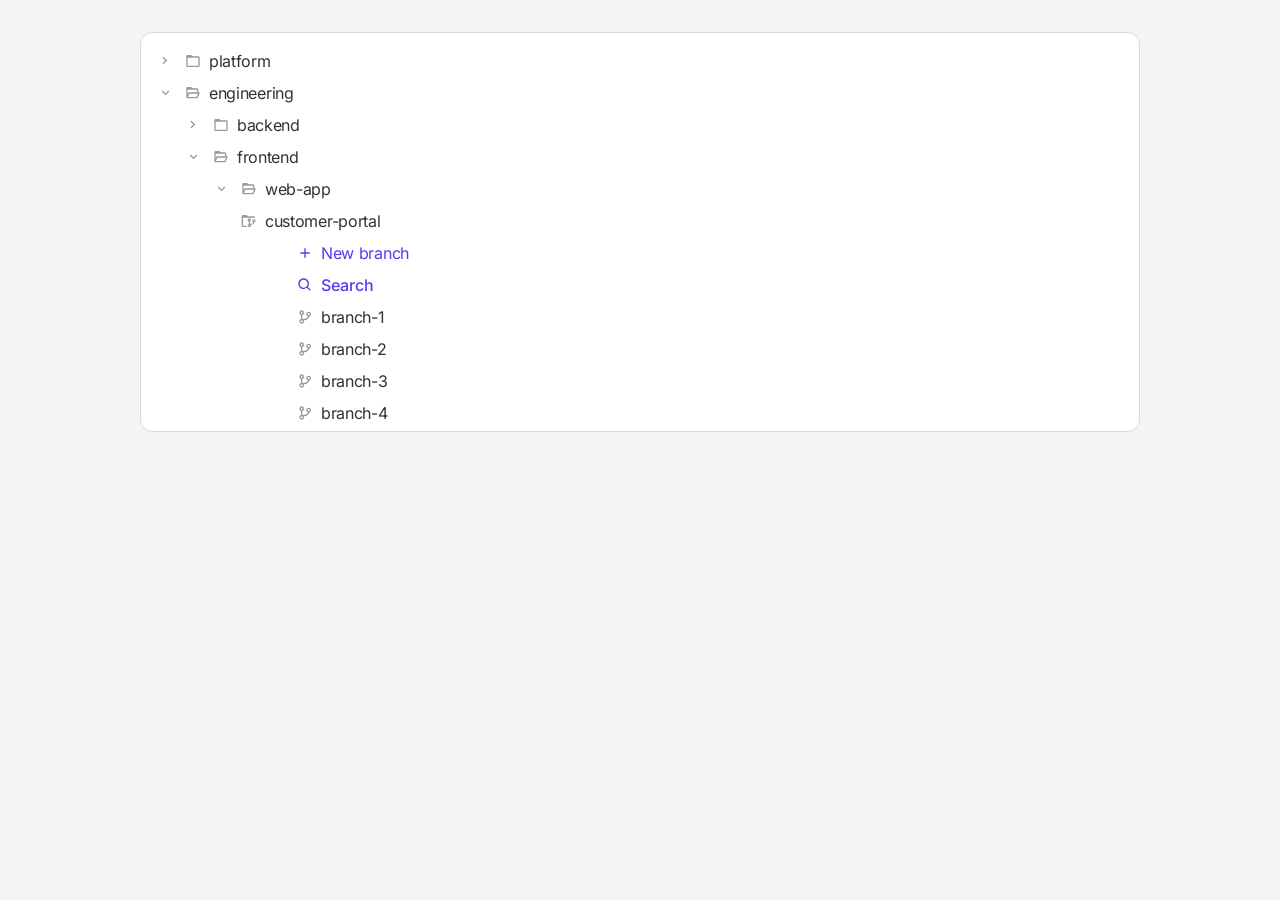
==== commit c56be955: "feat(branch-list): add app.js ES-module entry point and wire it into index.html Create public/js/app" ====
--- a/public/index.html
+++ b/public/index.html
@@ -36,14 +36,16 @@
 
       <!--
         Scroll region and pagination IntersectionObserver root. Exposed as
-        role="group" (a labeled container that may hold mixed content) because it
-        also hosts the Search controls. The forthcoming js/tree.js will render the
-        folder / repository / "New branch" / branch rows inside it as a nested
-        role="tree" element (each row a role="treeitem" carrying a data-depth="N"
-        indentation hook, a 24px icon slot, and a label); folder rows expose
-        aria-expanded and group their children with role="group".
+        role="tree" (WAI-ARIA Tree) so assistive tech enters tree-navigation
+        mode. js/tree.js renders the folder / repository / "New branch" / branch
+        rows directly inside it as a FLATTENED set of role="treeitem" rows — each
+        carrying aria-level (1-based depth), a data-depth="N" indentation hook, a
+        24px icon slot, and a label; folder / repository rows additionally expose
+        aria-expanded. Keyboard follows the Tree pattern (single tab stop + roving
+        tabindex; Arrow/Home/End move focus — see js/tree.js). The tree also hosts
+        the Search controls and the pagination sentinel, which are not treeitems.
       -->
-      <div class="branch-tree__list" id="tree-list" role="group" aria-label="Codebase branches">
+      <div class="branch-tree__list" id="tree-list" role="tree" aria-label="Codebase branches">
 
         <!-- The tree rows (platform, engineering, backend, frontend, web-app,
              customer-portal, "New branch", …) will be rendered ABOVE this Search
@@ -144,9 +146,12 @@
 
   <!--
     Behavior is delivered by native ES modules (js/data.js, js/tree.js,
-    js/pagination.js, js/search.js, js/selection.js wired by js/app.js). Those
-    modules are implemented in a later milestone; no script is referenced here yet
-    so this page loads the static structure and styling with no broken resources.
+    js/pagination.js, js/search.js, js/selection.js) wired together by the
+    js/app.js entry point. app.js is the ONLY script referenced here: as an ES
+    module it imports its siblings itself, is deferred by default (so it runs
+    after this markup is parsed), and adds zero third-party dependencies. The
+    src is RELATIVE so it resolves under any static file server.
   -->
+  <script type="module" src="js/app.js"></script>
 </body>
 </html>
--- a/public/css/branch-list.css
+++ b/public/css/branch-list.css
@@ -13,8 +13,8 @@
  *
  * SELECTOR / HOOK CONTRACT (matches public/index.html and future public/js):
  *   .branch-tree / #branch-tree ............ bordered 400px container
- *   .branch-tree__list / #tree-list ........ the ONLY scroll region (role="group";
- *       JS renders a role="tree" element inside for folder/branch items)
+ *   .branch-tree__list / #tree-list ........ the ONLY scroll region (role="tree";
+ *       holds a flattened set of role="treeitem" rows with aria-level)
  *   .tree-row .............................. folder / repository rows (have chevron)
  *   .new-branch-row ........................ "New branch" action row
  *   .branch-row ............................ branch leaf rows
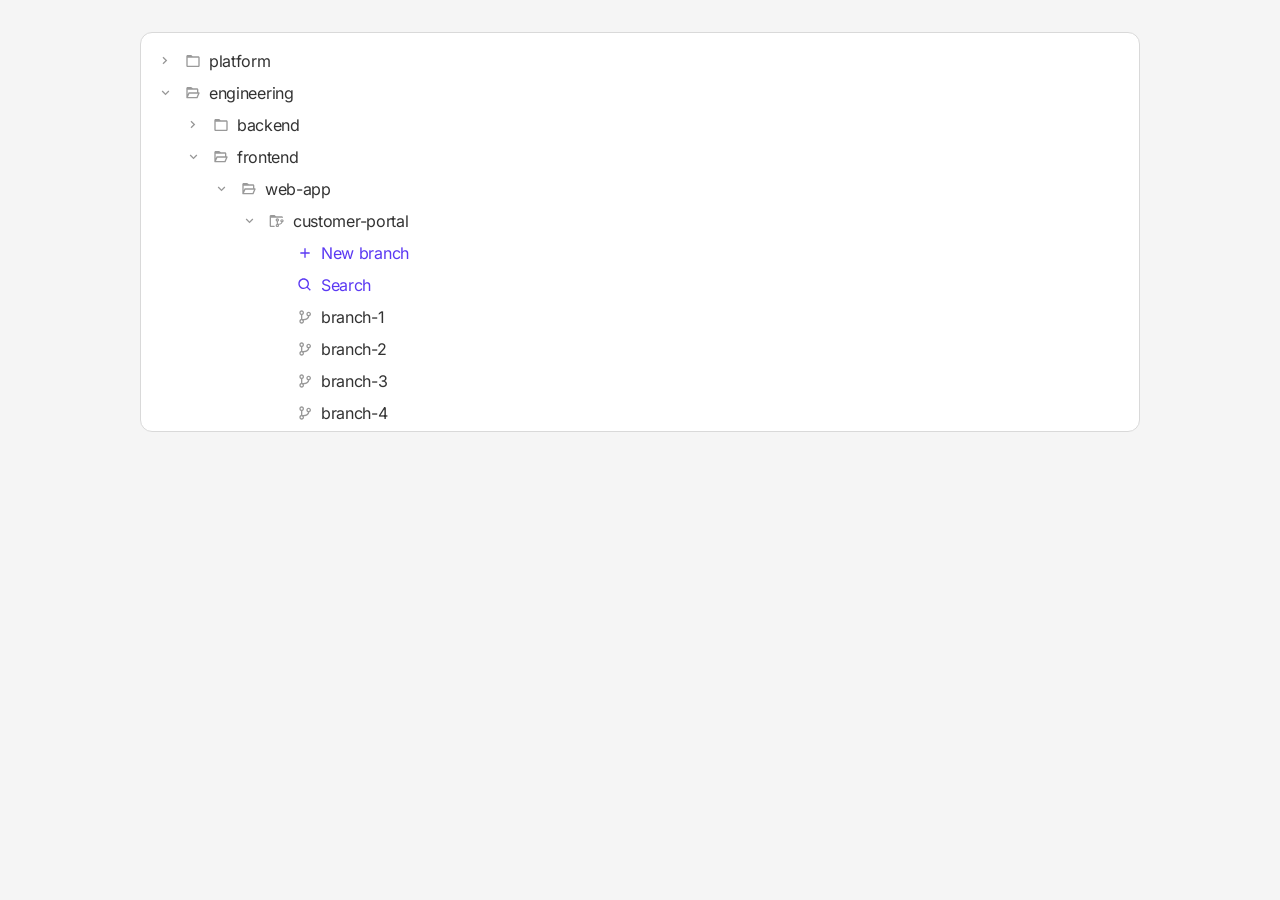
==== commit f7237efd: "Address code review findings for Branch pagination + search UI Resolves the Final Project Acceptance" ====
--- a/public/index.html
+++ b/public/index.html
@@ -16,6 +16,14 @@
   -->
   <link rel="stylesheet" href="css/tokens.css">
   <link rel="stylesheet" href="css/branch-list.css">
+  <!--
+    Favicon: an intentional, self-contained brand mark declared as an inline
+    base64 SVG data URI (a #5B39F3 rounded square, the brand purple). Because it
+    is a data URI it triggers NO network request and adds NO remote dependency,
+    which both honours the project's zero-dependency posture and eliminates the
+    default "/favicon.ico" 404 + console error that browsers otherwise emit.
+  -->
+  <link rel="icon" type="image/svg+xml" href="[data-uri]">
 </head>
 <body>
   <!-- Visually-hidden document heading (structure for assistive tech; the Figma
@@ -42,8 +50,21 @@
         carrying aria-level (1-based depth), a data-depth="N" indentation hook, a
         24px icon slot, and a label; folder / repository rows additionally expose
         aria-expanded. Keyboard follows the Tree pattern (single tab stop + roving
-        tabindex; Arrow/Home/End move focus — see js/tree.js). The tree also hosts
-        the Search controls and the pagination sentinel, which are not treeitems.
+        tabindex; Arrow/Home/End move focus — see js/tree.js).
+
+        ARIA ownership reconciliation (F-08): the non-treeitem nodes that share this
+        container — the search input row, the empty-state message, and the pagination
+        sentinel — are marked role="none" so they are removed from the tree's owned
+        item structure (they are non-focusable, so role="none" is honoured). The
+        resting "Search" affordance is a genuine, Figma-mandated interactive row that
+        must remain a real <button>: it is a single Tab stop that opens the inline
+        input on Enter/Space. It therefore stays a <button> — role="none" is ignored
+        by user agents on focusable elements, and converting it to a treeitem would
+        pull it into the roving-tabindex set (changing Tab→Arrow reachability) and,
+        because it carries aria-expanded, would make the Tree keydown handler
+        preventDefault Enter/Space and suppress opening the search. Both would break
+        the "preserve exact flat visual order and keyboard behavior" constraint, so
+        the affordance's <button> semantics are retained deliberately.
       -->
       <div class="branch-tree__list" id="tree-list" role="tree" aria-label="Codebase branches">
 
@@ -76,7 +97,7 @@
           Figma "search open / empty" frame (48966:70647) renders it VISIBLE in the
           empty state (§0.2.2/§0.2.4/§0.2.5), so it is not gated on field content.
         -->
-        <div class="search-input-row" id="search-input-row" data-depth="4" hidden>
+        <div class="search-input-row" id="search-input-row" data-depth="4" role="none" hidden>
           <img class="branch-tree__icon" src="assets/icons/icon_search.svg" alt="" aria-hidden="true" width="24" height="24">
           <label class="sr-only" for="branch-search-input">Search branches</label>
           <input
@@ -100,7 +121,7 @@
           branches. aria-hidden because the equivalent result is announced through
           the #search-status live region below (avoids a duplicate announcement).
         -->
-        <p class="empty-state" id="empty-state" data-depth="4" hidden aria-hidden="true">Branch not found</p>
+        <p class="empty-state" id="empty-state" data-depth="4" role="none" hidden aria-hidden="true">Branch not found</p>
 
         <!--
           Pagination sentinel — a zero-footprint 1px IntersectionObserver target
@@ -108,7 +129,7 @@
           NO spinner, skeleton, "loading more" row, scrollbar chrome, count badge,
           or progress bar — pagination is a pure clip at 400px — so it is invisible.
         -->
-        <div id="pagination-sentinel" aria-hidden="true"></div>
+        <div id="pagination-sentinel" role="none" aria-hidden="true"></div>
       </div>
 
       <!--
@@ -124,12 +145,14 @@
         ConfirmationFooter (Figma 48966:68383) — the pinned bottom bar shown when a
         branch is selected. Full-width, TOP border only, bottom-corner radius
         (0 0 12 12), pinned to the container bottom while the list scrolls above.
-        Left-to-right: git-branch icon, the full branch path (filled into
-        #confirmation-path), and the purple check-circle (24×24). Hidden until a
-        selection exists.
+        Left-to-right: git-branch icon (footer-context #333333 tint — Figma node
+        48966:68385 bakes fill="#333333", darker than the #999999 branch-row icon;
+        a dedicated icon_git_branch_footer.svg carries this tint), the full branch
+        path (filled into #confirmation-path), and the purple check-circle (24×24).
+        Hidden until a selection exists.
       -->
       <div class="branch-tree__footer" id="confirmation-footer" hidden>
-        <img class="branch-tree__icon" src="assets/icons/icon_git_branch.svg" alt="" aria-hidden="true" width="24" height="24">
+        <img class="branch-tree__icon" src="assets/icons/icon_git_branch_footer.svg" alt="" aria-hidden="true" width="24" height="24">
         <span class="sr-only">Selected branch: </span>
         <span class="branch-tree__footer-path" id="confirmation-path"></span>
         <img class="branch-tree__check" src="assets/icons/icon_check_circle.svg" alt="" aria-hidden="true" width="24" height="24">
@@ -142,6 +165,16 @@
       Non-visual accessibility layer only; it does not alter the visual design.
     -->
     <div class="sr-only" id="search-status" role="status" aria-live="polite"></div>
+
+    <!--
+      Visually-hidden ARIA live region for branch SELECTION (F-07). When a branch
+      is chosen, js/selection.js announces "Selected branch: <full path>" here so
+      the revealed confirmation path (mirrored in the pinned footer) is proactively
+      conveyed to assistive tech. A dedicated region (separate from #search-status)
+      prevents search and selection announcements from clobbering one another.
+      Non-visual accessibility layer only; it does not alter the visual design.
+    -->
+    <div class="sr-only" id="selection-status" role="status" aria-live="polite"></div>
   </main>
 
   <!--
--- a/public/css/branch-list.css
+++ b/public/css/branch-list.css
@@ -243,15 +243,17 @@
   color: var(--color-brand-purple);
 }
 
-/* SearchAffordanceRow — resting "Search" affordance (Figma 48966:67318). Purple
- * magnifier (asset) + purple "Search" label in Inter Medium 500 (search-base
- * type; no letter tracking). Transparent by default; hover paints the full-width
- * square lavender band. No bottom divider, no input in this state. */
+/* SearchAffordanceRow — resting "Search" affordance (Figma 48966:67318, label
+ * node 48966:67960). Purple magnifier (asset) + purple "Search" label in the
+ * tree/action-row type — Inter Regular 400, 16px/1.5em, letter-spacing -0.0188em
+ * — INHERITED from the shared row base above (it must match the surrounding tree
+ * rows, NOT the search-input base's Inter Medium 500). The active search INPUT
+ * keeps the search-base type; only this resting affordance uses the tree-row type.
+ * Transparent by default; hover paints the full-width square lavender band. No
+ * bottom divider, no input in this state. */
 .search-affordance {
   padding-left: calc(var(--space-row-h) + (var(--row-depth, 0) + 1) * var(--space-indent-step));
   color: var(--color-brand-purple);
-  font: var(--text-search-base);
-  letter-spacing: normal;
 }
 
 .search-affordance:hover {
@@ -312,11 +314,20 @@
   -webkit-appearance: none;
 }
 
-/* Accessible focus indicator only (no resting box/background/shadow). */
+/* Box-less focus (Figma active-search nodes 48966:70647 / 48966:72061 are
+ * box-less — Fill:none, radius 0, ONLY a 1px #D9D9D9 bottom divider, unchanged
+ * in the focused frame too). The native input carries NO focus box of its own;
+ * the visible focus indicator is the native text caret, which the Figma
+ * "|Search" node (48966:70831) itself depicts. Per AAP §0.9 / §0.3.3,
+ * accessibility is a NON-VISUAL layer that must not alter the Figma appearance,
+ * so NO outline, ring, recolor, or divider thickening is added on focus — the
+ * divider stays exactly 1px #D9D9D9 in every state for 100% Figma parity.
+ * Suppress every UA/author focus ring so no 4-sided box appears. */
+#branch-search-input:focus,
 #branch-search-input:focus-visible,
+.search-input-row input[type="search"]:focus,
 .search-input-row input[type="search"]:focus-visible {
-  outline: 2px solid var(--color-brand-purple);
-  outline-offset: 2px;
+  outline: none;
 }
 
 /* Trailing clear-× button — transparent, chrome-less (× color baked in asset). */
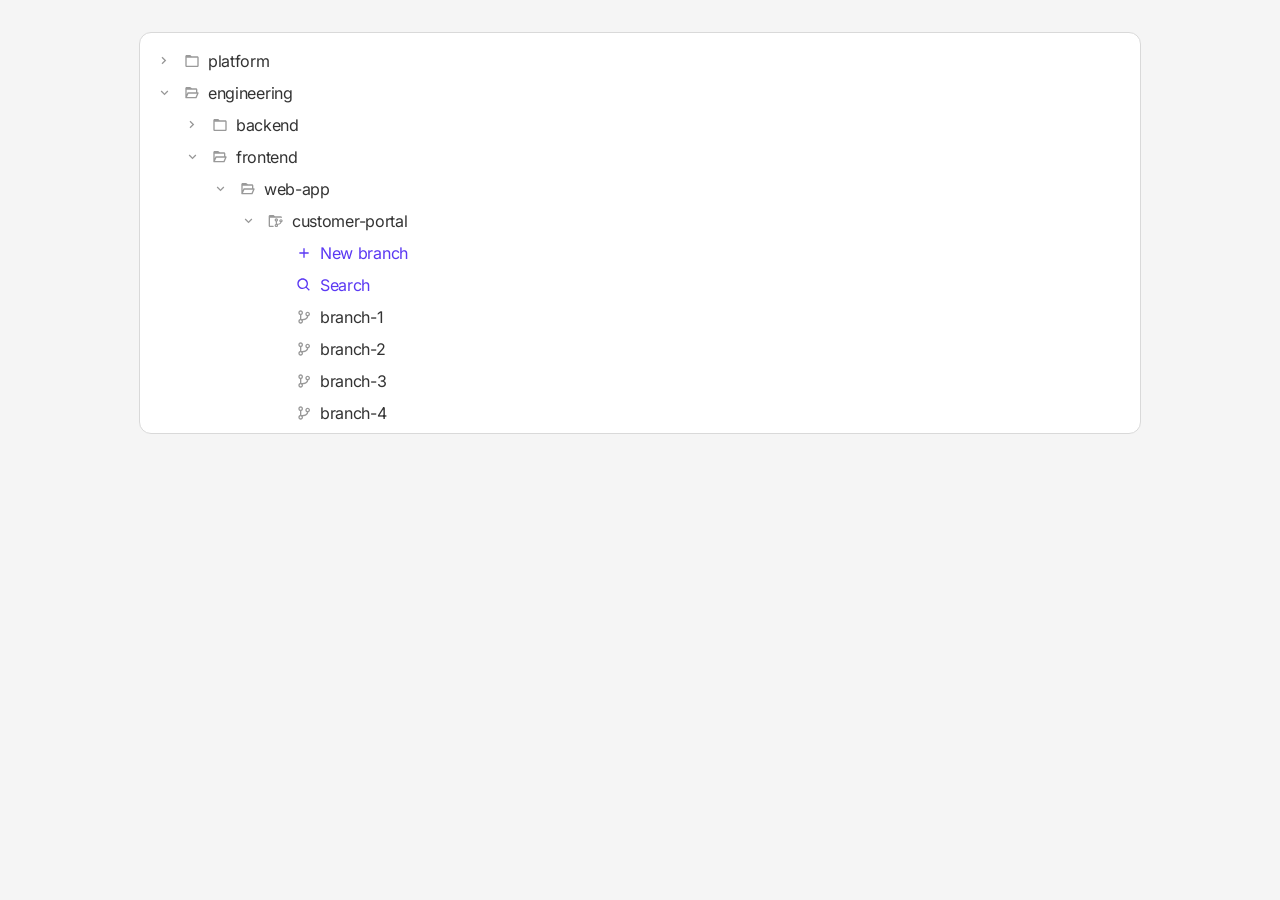
==== commit 694ae634: "fix(branch-list): resolve 13 QA findings (1 critical, 6 major, 6 minor) Frontend-only fixes to the B" ====
--- a/public/index.html
+++ b/public/index.html
@@ -52,19 +52,21 @@
         aria-expanded. Keyboard follows the Tree pattern (single tab stop + roving
         tabindex; Arrow/Home/End move focus — see js/tree.js).
 
-        ARIA ownership reconciliation (F-08): the non-treeitem nodes that share this
-        container — the search input row, the empty-state message, and the pagination
-        sentinel — are marked role="none" so they are removed from the tree's owned
-        item structure (they are non-focusable, so role="none" is honoured). The
-        resting "Search" affordance is a genuine, Figma-mandated interactive row that
-        must remain a real <button>: it is a single Tab stop that opens the inline
-        input on Enter/Space. It therefore stays a <button> — role="none" is ignored
-        by user agents on focusable elements, and converting it to a treeitem would
-        pull it into the roving-tabindex set (changing Tab→Arrow reachability) and,
-        because it carries aria-expanded, would make the Tree keydown handler
-        preventDefault Enter/Space and suppress opening the search. Both would break
-        the "preserve exact flat visual order and keyboard behavior" constraint, so
-        the affordance's <button> semantics are retained deliberately.
+        ARIA ownership reconciliation (F-08 / P4-FIND-3): the non-treeitem nodes that
+        share this container — the search input row, the empty-state message, and the
+        pagination sentinel — are marked role="none" so they are removed from the
+        tree's owned item structure (they are non-focusable, so role="none" is
+        honoured). The resting "Search" affordance is a genuine, Figma-mandated
+        interactive row; to keep the tree's owned children ARIA-valid
+        (aria-required-children — a <button> is not an allowed direct child of
+        role="tree"), it is authored as a LEAF role="treeitem" (data-type="action",
+        aria-level="5", tabindex="-1" so it joins the single roving-tabindex set),
+        mirroring the "New branch" action row. It carries NO aria-expanded (it
+        discloses the inline input via aria-controls, not an owned subtree), so the
+        Tree keydown handler does NOT treat it as an expandable folder. Enter/Space
+        and click activate it (js/tree.js routes Enter/Space on an aria-controls
+        action row to its click handler; js/search.js opens the inline input),
+        preserving the exact flat visual order and keyboard-open behavior.
       -->
       <div class="branch-tree__list" id="tree-list" role="tree" aria-label="Codebase branches">
 
@@ -80,10 +82,10 @@
           aria-controls points at the input row it toggles. Transparent by
           default; hover paints the full-width lavender band (css/branch-list.css).
         -->
-        <button type="button" class="search-affordance" id="search-affordance" data-depth="4" aria-expanded="false" aria-controls="search-input-row">
+        <div class="search-affordance" id="search-affordance" role="treeitem" data-id="search-affordance" data-type="action" data-depth="4" aria-level="5" tabindex="-1" aria-controls="search-input-row">
           <img class="branch-tree__icon" src="assets/icons/icon_search.svg" alt="" aria-hidden="true" width="24" height="24">
           <span class="search-affordance__label">Search</span>
-        </button>
+        </div>
 
         <!--
           SearchInputRow (Figma 48966:72061 / 48966:70647) — the inline, box-less
--- a/public/css/tokens.css
+++ b/public/css/tokens.css
@@ -79,4 +79,29 @@
   --radius-container: 12px;
   --radius-footer-bottom: 0 0 12px 12px;  /* footer: bottom corners only */
   --radius-row: 0;                          /* rows stay square even when highlighted */
+
+  /* Border widths — control strokes: the panel (all four sides), the search
+   * input underline (bottom only), and the confirmation footer (top only) all
+   * render a 1px #D9D9D9 line per Figma. */
+  --border-width-control: 1px;
+
+  /* Focus ring — keyboard-only a11y outline width (non-visual layer, does not
+   * alter the resting Figma design). Offsets derive from this via calc(). */
+  --focus-outline-width: 2px;
+
+  /* Transform — expanded folders rotate the un-rotated chevron asset 90°
+   * (static end-state only; no transition, matching the Figma design). */
+  --rotate-chevron-expanded: 90deg;
+
+  /* Component structural dimensions (Figma 48966:72006 branch-list panel).
+   * Centralized in the token layer so every VISIBLE dimension resolves through
+   * a var(--…); branch-list.css consumes each token and defines no local values. */
+  --branch-tree-height: 400px;        /* fixed container CONTENT height (clips overflow) */
+  --branch-tree-width: 1000px;        /* container CONTENT width (~1000px per Figma)     */
+  --branch-tree-row-height: 32px;     /* fixed row height per Figma                       */
+  --branch-tree-icon-slot: 24px;      /* slot each 16px icon is centered in               */
+  --branch-tree-icon-size: 16px;      /* rendered icon glyph size                         */
+  --branch-tree-check-size: 24px;     /* confirmation check-circle (larger icon)          */
+  --branch-tree-footer-height: 48px;  /* pinned confirmation footer height                */
+  --branch-tree-footer-gap: 8px;      /* footer icon/text/check gap                       */
 }
--- a/public/css/branch-list.css
+++ b/public/css/branch-list.css
@@ -69,6 +69,18 @@
   color: var(--color-text-primary);
 }
 
+/* Page content wrapper (flex item of body). A flex item's default
+ * `min-width: auto` refuses to shrink below its content's size, which would let
+ * the fixed-width .branch-tree establish a 1000px containing block and defeat
+ * its own `max-width: 100%` on viewports narrower than the panel (horizontal
+ * overflow). `min-width: 0` restores shrink-to-fit so .branch-tree's max-width
+ * caps correctly; the desktop layout is unchanged (the panel stays ~1000px and
+ * centered whenever the viewport is wide enough). */
+.page {
+  min-width: 0;
+  max-width: 100%;
+}
+
 /* Visually-hidden utility (non-visual a11y): used by #search-status and #load-more. */
 .sr-only {
   position: absolute;
@@ -97,19 +109,24 @@
 /* ---------------------------------------------------------------------------
  * BranchTreeContainer — bordered 400px panel (Figma 48966:72006). Flex column of
  * two children: the scrolling list (flex-grow) and the optional pinned footer
- * (flex-none); overflow:hidden clips to the 12px radius. The --branch-tree-*
- * properties centralize the few STRUCTURAL dimensions with no manifest token.
+ * (flex-none); overflow:hidden clips to the 12px radius. All STRUCTURAL
+ * dimensions resolve through --branch-tree-* tokens declared in tokens.css
+ * (no local values here — P10-FIND-10 token centralization).
+ *
+ * Box model (P6-FIND-8): Figma strokeAlign = OUTSIDE (analyze_figma_node
+ * 48966:72006 + pixel measurement) — the 1px border sits OUTSIDE the 1000×400
+ * CONTENT box, so inner = 1000×400 and outer = 1002×402. `box-sizing:content-box`
+ * reproduces this exactly (the global reset makes everything border-box, which
+ * would instead yield inner 998×398 / outer 1000×400). The narrow-viewport
+ * @media(max-width:640px) guard flips this element back to border-box so its
+ * OUTER footprint stays capped at 100% (no horizontal overflow); mobile has no
+ * Figma contract, so the closed no-overflow requirement governs there.
+ * `background:#FFFFFF` is the documented downstream surface value (the Figma
+ * node is transparent because a white parent card sits behind it; this
+ * standalone page has none, so the panel paints its own white interior).
  * ------------------------------------------------------------------------- */
 .branch-tree {
-  --branch-tree-height: 400px;        /* fixed container height (clips overflow) */
-  --branch-tree-width: 1000px;        /* container width (~1000px per Figma)     */
-  --branch-tree-row-height: 32px;     /* fixed row height (border-box) per Figma  */
-  --branch-tree-icon-slot: 24px;      /* slot each 16px icon is centered in       */
-  --branch-tree-icon-size: 16px;      /* rendered icon glyph size                 */
-  --branch-tree-check-size: 24px;     /* confirmation check-circle (larger icon)  */
-  --branch-tree-footer-height: 48px;  /* pinned confirmation footer height        */
-  --branch-tree-footer-gap: 8px;      /* footer icon/text/check gap               */
-
+  box-sizing: content-box;
   position: relative;
   display: flex;
   flex-direction: column;
@@ -118,7 +135,7 @@
   height: var(--branch-tree-height);
   overflow: hidden;
   background: var(--color-surface);
-  border: 1px solid var(--color-border-control);
+  border: var(--border-width-control) solid var(--color-border-control);
   border-radius: var(--radius-container);
   font-family: var(--font-family-base);
 }
@@ -213,8 +230,8 @@
 .new-branch-row:focus-visible,
 .branch-row:focus-visible,
 .search-affordance:focus-visible {
-  outline: 2px solid var(--color-brand-purple);
-  outline-offset: -2px;
+  outline: var(--focus-outline-width) solid var(--color-brand-purple);
+  outline-offset: calc(-1 * var(--focus-outline-width));
 }
 
 /* TreeRow — folder & repository rows (Figma 48966:72073); carry a chevron, so
@@ -233,7 +250,7 @@
  * static end-states only — no transition, matching the Figma design). */
 .tree-row[aria-expanded="true"] .branch-tree__chevron,
 .tree-row[aria-expanded="true"] img[src$="icon_chevron_right.svg"] {
-  transform: rotate(90deg);
+  transform: rotate(var(--rotate-chevron-expanded));
 }
 
 /* NewBranchRow — "New branch" action (Figma 48966:72051). Chevron-less: one
@@ -265,15 +282,17 @@
  * magnifier (asset), bare native input, trailing clear-× button. */
 .search-input-row {
   padding-left: calc(var(--space-row-h) + (var(--row-depth, 0) + 1) * var(--space-indent-step));
-  border-bottom: 1px solid var(--color-border-control);
+  border-bottom: var(--border-width-control) solid var(--color-border-control);
   border-radius: 0;
   cursor: text;
 }
 
 /* Native <input type="search"> stripped of all UA chrome. search-base type
  * (Inter Medium 500) is applied first, then weight is overridden to 400 so the
- * TYPED QUERY renders Inter Regular 400 (Figma query span, §0.2.2); search-base
- * carries no letter tracking. */
+ * TYPED QUERY renders Inter Regular 400 (Figma query span, §0.2.2). The Figma
+ * SearchInputRow text node (48966:70831) carries letter-spacing -0.0188em on
+ * every range (base + ts overrides inherit it), so the typed value must track
+ * -0.0188em, NOT normal (P6-FIND-4). */
 #branch-search-input,
 .search-input-row input[type="search"] {
   flex: 1 1 auto;
@@ -289,15 +308,21 @@
   caret-color: var(--color-text-black);
   font: var(--text-search-base);
   font-weight: var(--text-tree-row-weight);
-  letter-spacing: normal;
-}
-
-/* Placeholder = Inter Medium 500 in muted gray (search-base weight), matching
- * the Figma resting "Search" text; muted color per the tokens.css A11Y note. */
+  letter-spacing: var(--text-tree-row-letter-spacing);
+}
+
+/* Placeholder "Search" = Inter Regular 400, #999999, 16px/24px, tracking
+ * -0.0188em. Figma-confirmed against SearchInputRow text node 48966:70831 ts1
+ * range (screen 48966:70647): the placeholder word is the ts1 OVERRIDE
+ * (fontStyle Regular / fontWeight 400), NOT the base Medium 500 that governs the
+ * caret. Weight, line-height, and letter-spacing are set explicitly here because
+ * ::placeholder does not reliably inherit them from the input (P6-FIND-7). */
 #branch-search-input::placeholder,
 .search-input-row input[type="search"]::placeholder {
   color: var(--color-text-muted);
-  font-weight: var(--text-search-base-weight);
+  font-weight: var(--text-tree-row-weight);
+  line-height: var(--text-tree-row-line-height);
+  letter-spacing: var(--text-tree-row-letter-spacing);
   opacity: 1;                 /* Firefox dims placeholders by default */
 }
 
@@ -349,8 +374,8 @@
 
 .search-input-row .search-clear:focus-visible,
 .search-input-row button:focus-visible {
-  outline: 2px solid var(--color-brand-purple);
-  outline-offset: 2px;
+  outline: var(--focus-outline-width) solid var(--color-brand-purple);
+  outline-offset: var(--focus-outline-width);
 }
 
 /* BranchRow — branch leaves (Figma 48966:67971). Chevron-less: one extra indent
@@ -398,14 +423,18 @@
   min-height: var(--branch-tree-footer-height);
   padding: var(--space-row-h);
   background: var(--color-surface);   /* opaque so scrolled rows don't show through */
-  border-top: 1px solid var(--color-border-control);
+  border-top: var(--border-width-control) solid var(--color-border-control);
   border-radius: var(--radius-footer-bottom);
   color: var(--color-text-primary);
   font: var(--text-tree-row);
   letter-spacing: var(--text-tree-row-letter-spacing);
 }
 
-/* Full branch path fills the space between the git-branch icon and check-circle. */
+/* Full branch path fills the space between the git-branch icon and check-circle.
+ * At the ~1000px Figma width the path (~420px) fits on one line; the ellipsis is
+ * a desktop safety net that never triggers at that width. Mobile widths cannot
+ * fit it on one line, so the narrow-viewport block below removes the truncation
+ * and lets the full path wrap (P6-FIND-6). */
 .branch-tree__footer-path {
   flex: 1 1 auto;
   min-width: 0;
@@ -413,6 +442,58 @@
   text-overflow: ellipsis;
   white-space: nowrap;
   color: var(--color-text-primary);
+}
+
+/* ---------------------------------------------------------------------------
+ * Narrow-viewport (mobile) adaptations. The Figma design is authored at 1440px
+ * only; these rules keep the two text surfaces that overflow at phone widths
+ * readable WITHOUT widening the fixed-width panel (no horizontal overflow) and
+ * WITHOUT changing the desktop rendering (the >640px cascade is untouched —
+ * 768/1280/1440/1920 all render exactly as before).
+ *
+ *   P6-FIND-5 — EmptyState "Branch not found" must stay a single 32px row
+ *     (Figma 48966:70337). At the desktop LABEL-column indent the message wraps
+ *     to two lines inside the ~309px mobile panel interior. At mobile it aligns
+ *     one indent-pair shallower (drops the +2 label offset -> the branch ICON
+ *     column) and is pinned to a single line via white-space:nowrap, so it fits
+ *     without clipping and the row collapses back to 32px.
+ *
+ *   P6-FIND-6 — ConfirmationFooter must show the FULL branch path (R6 — the
+ *     reconciled Figma specifies NO truncation). The ~420px path cannot fit on
+ *     one line in the mobile panel, so the desktop ellipsis/nowrap is replaced
+ *     with wrapping (overflow-wrap:anywhere handles the slash-delimited path,
+ *     which has no whitespace break opportunities). The git-branch icon and the
+ *     check-circle top-align to the first path line; the footer grows via its
+ *     existing min-height while the panel width stays fixed (no horizontal
+ *     overflow). selection.js already writes the full path into textContent, so
+ *     this is a presentation-only fix.
+ * ------------------------------------------------------------------------- */
+@media (max-width: 640px) {
+  /* P6-FIND-8 guard: the desktop panel uses box-sizing:content-box so its 1px
+   * border renders OUTSIDE the 1000×400 content (exact Figma outer 1002×402).
+   * On narrow viewports there is no Figma contract and the panel is width-capped
+   * by max-width:100%; flipping back to border-box keeps the OUTER footprint
+   * (border included) within 100%, so the border never adds width and the closed
+   * no-horizontal-overflow requirement is preserved at 375/768. */
+  .branch-tree {
+    box-sizing: border-box;
+  }
+
+  .empty-state {
+    padding-left: calc(var(--space-row-h) + var(--row-depth, 0) * var(--space-indent-step));
+    white-space: nowrap;
+  }
+
+  .branch-tree__footer {
+    align-items: flex-start;
+  }
+
+  .branch-tree__footer-path {
+    overflow: visible;
+    text-overflow: clip;
+    white-space: normal;
+    overflow-wrap: anywhere;
+  }
 }
 
 /* ---------------------------------------------------------------------------
@@ -473,8 +554,8 @@
   top: auto;
   z-index: 1;
   background: var(--color-surface);
-  outline: 2px solid var(--color-brand-purple);
-  outline-offset: -2px;
+  outline: var(--focus-outline-width) solid var(--color-brand-purple);
+  outline-offset: calc(-1 * var(--focus-outline-width));
 }
 
 /* [hidden] enforcement — display:flex/grid otherwise defeats the UA
